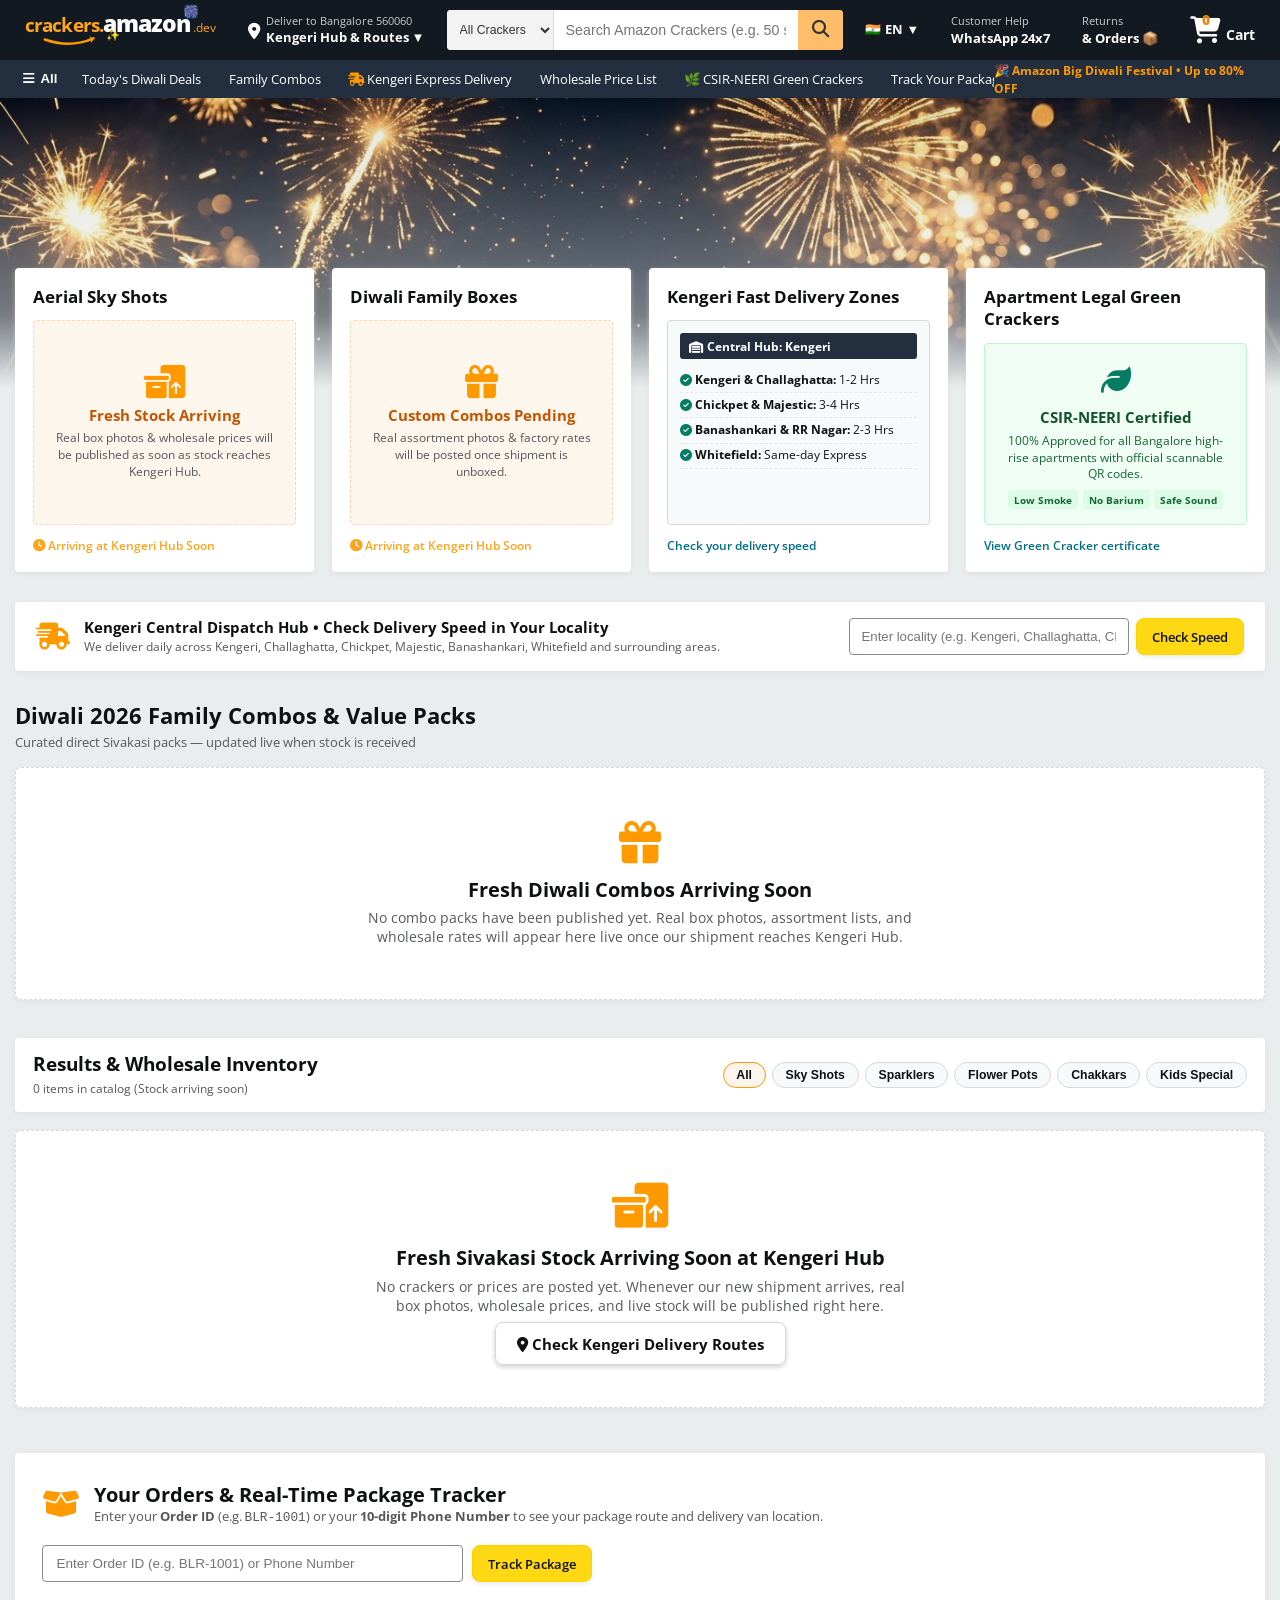
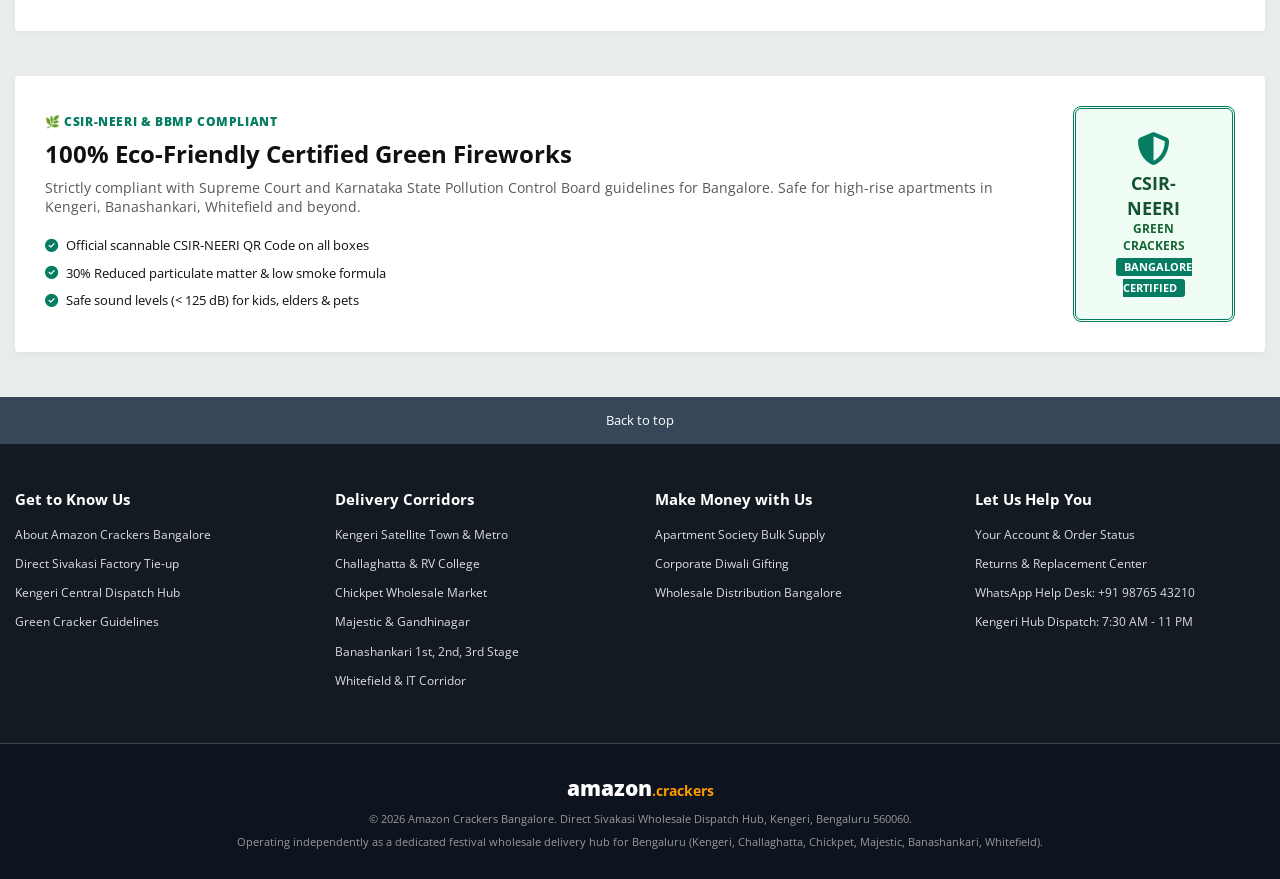
==== index.html @ 4f797e26 "Add files via upload" ====
<!DOCTYPE html>
<html lang="en">
<head>
  <meta charset="UTF-8">
  <meta name="viewport" content="width=device-width, initial-scale=1.0">
  <title>crackers.amazon.dev : Sivakasi Crackers Bangalore - Kengeri Central Hub</title>
  
  <!-- Primary Meta Tags -->
  <meta name="title" content="crackers.amazon.dev : Online Shopping for Sivakasi Fireworks in Bangalore">
  <meta name="description" content="Shop Sivakasi & Hosur Diwali crackers on crackers.amazon.dev at flat 80% OFF. Fast express delivery from Kengeri Hub to Challaghatta, Chickpet, Majestic, Banashankari & Whitefield.">
  <meta name="keywords" content="crackers.amazon.dev, amazon crackers, sivakasi crackers bangalore, crackers kengeri, crackers chickpet, majestic crackers, challaghatta crackers">

  <!-- Open Graph -->
  <meta property="og:type" content="website">
  <meta property="og:title" content="crackers.amazon.dev | Express Delivery from Kengeri Hub">
  <meta property="og:image" content="images/amazon-diwali-banner.jpg">

  <!-- Google Fonts & FontAwesome -->
  <link rel="preconnect" href="https://fonts.googleapis.com">
  <link rel="preconnect" href="https://fonts.gstatic.com" crossorigin>
  <link href="https://fonts.googleapis.com/css2?family=Open+Sans:wght@400;500;600;700;800&family=Outfit:wght@600;700;800&display=swap" rel="stylesheet">
  <link rel="stylesheet" href="https://cdnjs.cloudflare.com/ajax/libs/font-awesome/6.5.1/css/all.min.css">
  
  <link rel="stylesheet" href="style.css">
</head>
<body class="amazon-body">

  <!-- Top Amazon Header -->
  <header class="amazon-header">
    <div class="header-main-row">
      <!-- Amazon Cracker Logo -->
      <a href="#" class="amazon-logo-wrap" title="crackers.amazon.dev">
        <div class="logo-box">
          <div class="amazon-cracker-spark"><i class="fa-solid fa-sparkles"></i> 🎆</div>
          <span class="amz-text"><span style="color:#ffa41c;font-size:0.85em;font-weight:700;">crackers.</span>amazon</span>
          <div class="amz-smile-curve">
            <svg viewBox="0 0 100 25" class="smile-svg">
              <path d="M 5,8 Q 50,24 92,6" fill="transparent" stroke="#ff9900" stroke-width="4.5" stroke-linecap="round"/>
              <path d="M 85,2 Q 95,8 88,14 Z" fill="#ff9900"/>
            </svg>
            <span class="sparkler-fuse">✨</span>
          </div>
        </div>
        <span class="amz-in" style="color:#ffa41c;">.dev</span>
      </a>

      <!-- Deliver To Location Box -->
      <div class="nav-location-box" onclick="scrollToLocationChecker()">
        <div class="loc-icon"><i class="fa-solid fa-location-dot"></i></div>
        <div class="loc-text">
          <span class="loc-line1">Deliver to Bangalore 560060</span>
          <span class="loc-line2" id="currentLocalityDisplay">Kengeri Hub & Routes ▼</span>
        </div>
      </div>

      <!-- Amazon Global Search Bar -->
      <div class="amazon-search-bar">
        <div class="search-category-dropdown">
          <select id="amzCategorySelect" onchange="onCategorySelectChange(this.value)">
            <option value="all">All Crackers</option>
            <option value="aerial">Sky Shots</option>
            <option value="combos">Gift Boxes</option>
            <option value="sparklers">Sparklers</option>
            <option value="flowerpots">Flower Pots</option>
            <option value="chakkars">Chakkars</option>
            <option value="kids">Kids Special</option>
          </select>
        </div>
        <input type="text" id="catalogSearchInput" placeholder="Search Amazon Crackers (e.g. 50 shots, sparkler, anar, combo)...">
        <button class="search-submit-btn" onclick="triggerSearch()" aria-label="Search">
          <i class="fa-solid fa-magnifying-glass"></i>
        </button>
      </div>

      <!-- Language Pill -->
      <div class="nav-right-item lang-selector">
        <span class="flag-icon">🇮🇳</span>
        <span class="lang-code">EN ▼</span>
      </div>

      <!-- Customer Support / WhatsApp Help -->
      <a href="https://wa.me/919876543210" target="_blank" class="nav-right-item" style="text-decoration: none; color: inherit;">
        <span class="nav-line1">Customer Help</span>
        <span class="nav-line2">WhatsApp 24x7</span>
      </a>

      <!-- Returns & Orders / Tracking Link -->
      <div class="nav-right-item track-orders-link" onclick="scrollToTracking()">
        <span class="nav-line1">Returns</span>
        <span class="nav-line2">& Orders 📦</span>
      </div>

      <!-- Amazon Cart Button -->
      <div class="amazon-cart-btn" onclick="openCart()">
        <div class="cart-icon-wrap">
          <span class="cart-item-count" id="cartCountBadge">0</span>
          <i class="fa-solid fa-cart-shopping"></i>
        </div>
        <span class="cart-label">Cart</span>
      </div>
    </div>

    <!-- Secondary Amazon Subnav -->
    <div class="amazon-subnav">
      <div class="subnav-left">
        <button class="subnav-all-btn" onclick="openMobileMenu()"><i class="fa-solid fa-bars"></i> All</button>
        <a href="#amazon-deals" class="subnav-link">Today's Diwali Deals</a>
        <a href="#combos-section" class="subnav-link">Family Combos</a>
        <a href="#kengeri-routes" class="subnav-link"><i class="fa-solid fa-truck-fast text-orange"></i> Kengeri Express Delivery</a>
        <a href="#catalog-section" class="subnav-link">Wholesale Price List</a>
        <a href="#green-compliance" class="subnav-link">🌿 CSIR-NEERI Green Crackers</a>
        <a href="#track-section" class="subnav-link">Track Your Package</a>
      </div>
      <div class="subnav-right">
        <span class="festive-sale-tag">🎉 Amazon Big Diwali Festival • Up to 80% OFF</span>
      </div>
    </div>
  </header>

  <!-- Amazon Hero Carousel Banner -->
  <section class="amazon-hero-banner" style="background-image: url('images/amazon-diwali-banner.jpg');">
    <div class="banner-gradient-overlay"></div>
  </section>

  <!-- Amazon 4-Quad Cards Row -->
  <section class="amazon-quad-section" id="amazon-deals">
    <div class="container">
      <div class="quad-grid">
        
        <!-- Quad Card 1: Sky Shots (Stock Incoming) -->
        <div class="quad-card">
          <h3>Aerial Sky Shots</h3>
          <div class="stock-incoming-box">
            <i class="fa-solid fa-boxes-packing text-orange" style="font-size: 2.2rem; margin-bottom: 0.5rem;"></i>
            <h4>Fresh Stock Arriving</h4>
            <p>Real box photos & wholesale prices will be published as soon as stock reaches Kengeri Hub.</p>
          </div>
          <span class="quad-see-more" style="color: var(--amz-orange);"><i class="fa-solid fa-clock"></i> Arriving at Kengeri Hub Soon</span>
        </div>

        <!-- Quad Card 2: Family Combos (Stock Incoming) -->
        <div class="quad-card">
          <h3>Diwali Family Boxes</h3>
          <div class="stock-incoming-box">
            <i class="fa-solid fa-gift text-orange" style="font-size: 2.2rem; margin-bottom: 0.5rem;"></i>
            <h4>Custom Combos Pending</h4>
            <p>Real assortment photos & factory rates will be posted once shipment is unboxed.</p>
          </div>
          <span class="quad-see-more" style="color: var(--amz-orange);"><i class="fa-solid fa-clock"></i> Arriving at Kengeri Hub Soon</span>
        </div>

        <!-- Quad Card 3: Kengeri & Bangalore Express Routes -->
        <div class="quad-card">
          <h3>Kengeri Fast Delivery Zones</h3>
          <div class="kengeri-hub-box">
            <div class="hub-pill"><i class="fa-solid fa-warehouse"></i> Central Hub: Kengeri</div>
            <ul class="quad-route-list">
              <li><i class="fa-solid fa-circle-check text-green"></i> <strong>Kengeri & Challaghatta:</strong> 1-2 Hrs</li>
              <li><i class="fa-solid fa-circle-check text-green"></i> <strong>Chickpet & Majestic:</strong> 3-4 Hrs</li>
              <li><i class="fa-solid fa-circle-check text-green"></i> <strong>Banashankari & RR Nagar:</strong> 2-3 Hrs</li>
              <li><i class="fa-solid fa-circle-check text-green"></i> <strong>Whitefield:</strong> Same-day Express</li>
            </ul>
          </div>
          <a href="#kengeri-routes" class="quad-see-more">Check your delivery speed</a>
        </div>

        <!-- Quad Card 4: 100% Certified Green Crackers -->
        <div class="quad-card">
          <h3>Apartment Legal Green Crackers</h3>
          <div class="green-quad-box">
            <div class="seal-icon-mini"><i class="fa-solid fa-leaf"></i></div>
            <h4>CSIR-NEERI Certified</h4>
            <p>100% Approved for all Bangalore high-rise apartments with official scannable QR codes.</p>
            <div class="badge-mini-wrap">
              <span>Low Smoke</span>
              <span>No Barium</span>
              <span>Safe Sound</span>
            </div>
          </div>
          <a href="#green-compliance" class="quad-see-more">View Green Cracker certificate</a>
        </div>

      </div>
    </div>
  </section>

  <!-- Amazon Delivery & Location Checker Section -->
  <section class="amazon-delivery-section" id="kengeri-routes">
    <div class="container">
      <div class="delivery-bar-card">
        <div class="delivery-bar-text">
          <i class="fa-solid fa-truck-fast text-orange"></i>
          <div>
            <strong>Kengeri Central Dispatch Hub • Check Delivery Speed in Your Locality</strong>
            <p>We deliver daily across Kengeri, Challaghatta, Chickpet, Majestic, Banashankari, Whitefield and surrounding areas.</p>
          </div>
        </div>
        <div class="delivery-input-group">
          <input type="text" id="pincodeInput" placeholder="Enter locality (e.g. Kengeri, Challaghatta, Chickpet, 560060)">
          <button class="amz-btn-yellow" id="checkPincodeBtn">Check Speed</button>
        </div>
      </div>
      <div id="pincodeResult" class="pincode-result" style="display: none;"></div>
    </div>
  </section>

  <!-- Amazon Combos Section (Driven by Seller Uploads) -->
  <section class="amazon-combos-section" id="combos-section">
    <div class="container">
      <div class="shelf-header">
        <h2>Diwali 2026 Family Combos & Value Packs</h2>
        <span class="shelf-sub">Curated direct Sivakasi packs — updated live when stock is received</span>
      </div>

      <div class="combos-row" id="combosRow">
        <!-- Rendered dynamically by JavaScript when seller uploads stock -->
      </div>
    </div>
  </section>

  <!-- Amazon Product Catalog Section -->
  <section class="amazon-catalog-section" id="catalog-section">
    <div class="container">
      <div class="catalog-header-bar">
        <div>
          <h2>Results & Wholesale Inventory</h2>
          <span class="catalog-sub-text" id="itemsFoundCount">Showing all items in stock</span>
        </div>
        <div class="catalog-filter-tabs">
          <button class="tab-chip active" data-category="all" onclick="setCategoryFilter('all')">All</button>
          <button class="tab-chip" data-category="aerial" onclick="setCategoryFilter('aerial')">Sky Shots</button>
          <button class="tab-chip" data-category="sparklers" onclick="setCategoryFilter('sparklers')">Sparklers</button>
          <button class="tab-chip" data-category="flowerpots" onclick="setCategoryFilter('flowerpots')">Flower Pots</button>
          <button class="tab-chip" data-category="chakkars" onclick="setCategoryFilter('chakkars')">Chakkars</button>
          <button class="tab-chip" data-category="kids" onclick="setCategoryFilter('kids')">Kids Special</button>
        </div>
      </div>

      <!-- Real Amazon-Style Product Grid -->
      <div class="amazon-product-grid" id="productGrid">
        <!-- Rendered by JavaScript -->
      </div>
    </div>
  </section>

  <!-- Amazon "Your Orders & Package Tracker" Section -->
  <section class="amazon-tracker-section" id="track-section">
    <div class="container">
      <div class="tracker-card">
        <div class="tracker-title-row">
          <i class="fa-solid fa-box-open text-orange"></i>
          <div>
            <h3>Your Orders & Real-Time Package Tracker</h3>
            <p>Enter your <strong>Order ID</strong> (e.g. <code>BLR-1001</code>) or your <strong>10-digit Phone Number</strong> to see your package route and delivery van location.</p>
          </div>
        </div>

        <div class="tracker-input-row">
          <input type="text" id="trackSearchInput" placeholder="Enter Order ID (e.g. BLR-1001) or Phone Number">
          <button class="amz-btn-yellow" onclick="searchOrderStatus()">Track Package</button>
        </div>

        <div id="trackingResultBox" class="tracking-result-box" style="display: none;">
          <!-- Dynamically filled by JS -->
        </div>
      </div>
    </div>
  </section>

  <!-- Green Cracker Assurance Section -->
  <section class="green-assurance-section" id="green-compliance">
    <div class="container">
      <div class="green-card-inner">
        <div class="green-left">
          <span class="green-pill">🌿 CSIR-NEERI & BBMP COMPLIANT</span>
          <h2>100% Eco-Friendly Certified Green Fireworks</h2>
          <p>Strictly compliant with Supreme Court and Karnataka State Pollution Control Board guidelines for Bangalore. Safe for high-rise apartments in Kengeri, Banashankari, Whitefield and beyond.</p>
          <ul class="green-checklist">
            <li><i class="fa-solid fa-check-circle"></i> Official scannable CSIR-NEERI QR Code on all boxes</li>
            <li><i class="fa-solid fa-check-circle"></i> 30% Reduced particulate matter & low smoke formula</li>
            <li><i class="fa-solid fa-check-circle"></i> Safe sound levels (< 125 dB) for kids, elders & pets</li>
          </ul>
        </div>
        <div class="green-right">
          <div class="csir-stamp-box">
            <i class="fa-solid fa-shield-halved"></i>
            <strong>CSIR-NEERI</strong>
            <span>GREEN CRACKERS</span>
            <small>BANGALORE CERTIFIED</small>
          </div>
        </div>
      </div>
    </div>
  </section>

  <!-- Amazon-Style Multi-Tier Footer -->
  <footer class="amazon-footer">
    <a href="#" class="back-to-top-btn" id="backToTopBtn">Back to top</a>
    
    <div class="footer-links-container">
      <div class="container footer-cols-grid">
        <div class="footer-col">
          <h4>Get to Know Us</h4>
          <ul>
            <li><a href="#">About Amazon Crackers Bangalore</a></li>
            <li><a href="#">Direct Sivakasi Factory Tie-up</a></li>
            <li><a href="#">Kengeri Central Dispatch Hub</a></li>
            <li><a href="#green-compliance">Green Cracker Guidelines</a></li>
          </ul>
        </div>

        <div class="footer-col">
          <h4>Delivery Corridors</h4>
          <ul>
            <li><a href="#kengeri-routes">Kengeri Satellite Town & Metro</a></li>
            <li><a href="#kengeri-routes">Challaghatta & RV College</a></li>
            <li><a href="#kengeri-routes">Chickpet Wholesale Market</a></li>
            <li><a href="#kengeri-routes">Majestic & Gandhinagar</a></li>
            <li><a href="#kengeri-routes">Banashankari 1st, 2nd, 3rd Stage</a></li>
            <li><a href="#kengeri-routes">Whitefield & IT Corridor</a></li>
          </ul>
        </div>

        <div class="footer-col">
          <h4>Make Money with Us</h4>
          <ul>
            <li><a href="#kengeri-routes">Apartment Society Bulk Supply</a></li>
            <li><a href="#kengeri-routes">Corporate Diwali Gifting</a></li>
            <li><a href="#kengeri-routes">Wholesale Distribution Bangalore</a></li>
          </ul>
        </div>

        <div class="footer-col">
          <h4>Let Us Help You</h4>
          <ul>
            <li><a href="#track-section">Your Account & Order Status</a></li>
            <li><a href="#track-section">Returns & Replacement Center</a></li>
            <li><a href="https://wa.me/919876543210" target="_blank">WhatsApp Help Desk: +91 98765 43210</a></li>
            <li><a href="#">Kengeri Hub Dispatch: 7:30 AM - 11 PM</a></li>
          </ul>
        </div>
      </div>
    </div>

    <div class="footer-bottom-bar">
      <div class="container footer-bottom-inner">
        <div class="bottom-logo">
          <span class="amz-text-small">amazon<span class="amz-sub">.crackers</span></span>
        </div>
        <div class="bottom-legal">
          <p>© 2026 Amazon Crackers Bangalore. Direct Sivakasi Wholesale Dispatch Hub, Kengeri, Bengaluru 560060.</p>
          <p class="disclaimer-text">
            Operating independently as a dedicated festival wholesale delivery hub for Bengaluru (Kengeri, Challaghatta, Chickpet, Majestic, Banashankari, Whitefield).
          </p>
        </div>
      </div>
    </div>
  </footer>

  <!-- Amazon Slide-Out Cart Drawer -->
  <div class="cart-drawer-overlay" id="cartOverlay"></div>
  <aside class="cart-drawer" id="cartDrawer">
    <div class="cart-drawer-header">
      <div class="cart-title-wrap">
        <i class="fa-solid fa-cart-shopping text-orange"></i>
        <h3>Shopping Cart</h3>
        <span class="cart-items-counter" id="drawerItemsCount">(0 items)</span>
      </div>
      <button class="close-cart-btn" id="closeCartBtn" aria-label="Close Cart"><i class="fa-solid fa-xmark"></i></button>
    </div>

    <!-- Free Delivery Threshold Tracker -->
    <div class="delivery-progress-wrap">
      <div class="progress-info">
        <span id="deliveryProgressText">Add ₹2,499 for <strong>FREE Kengeri Express Delivery</strong></span>
      </div>
      <div class="progress-track">
        <div class="progress-bar" id="deliveryProgressBar" style="width: 0%"></div>
      </div>
    </div>

    <div class="cart-drawer-items" id="cartItemsList">
      <!-- Injected by JavaScript -->
    </div>

    <div class="cart-drawer-footer" id="cartFooter">
      <div class="bill-breakdown">
        <div class="bill-row">
          <span>Total M.R.P.:</span>
          <span class="strike" id="totalMrp">₹0</span>
        </div>
        <div class="bill-row text-green">
          <span>Your Total Savings:</span>
          <span id="totalSavings">-₹0 (Up to 80% OFF)</span>
        </div>
        <div class="bill-row subtotal-row">
          <span>Subtotal:</span>
          <span class="amz-rupee-lg" id="netPayableTotal">₹0</span>
        </div>
      </div>

      <button class="amz-btn-yellow w-100 btn-checkout-lg" onclick="openCheckoutModal()">
        Proceed to Buy (<span id="checkoutItemCount">0</span> items)
      </button>
      <button class="amz-btn-whatsapp w-100" style="margin-top: 0.5rem;" onclick="checkoutViaWhatsapp()">
        <i class="fa-brands fa-whatsapp"></i> Buy via WhatsApp
      </button>
      <p class="safe-note"><i class="fa-solid fa-lock"></i> 100% Safe Checkout • Pay on Delivery (Cash/UPI)</p>
    </div>
  </aside>

  <!-- Amazon 1-Page Checkout Modal -->
  <div class="modal-backdrop" id="checkoutModalBackdrop">
    <div class="modal-card amazon-checkout-card">
      <div class="amazon-checkout-header">
        <div class="amz-checkout-logo">
          <span class="amz-text">amazon<span class="amz-sub">.crackers</span></span>
          <span class="checkout-title-tag">Checkout</span>
        </div>
        <button class="modal-close-btn" onclick="closeCheckoutModal()"><i class="fa-solid fa-xmark"></i></button>
      </div>

      <div class="modal-body amazon-checkout-body">
        <div class="order-summary-box">
          <div><strong id="modalSummaryItems">0 Items</strong> in your cart</div>
          <div>Order Total: <strong class="amz-rupee-lg" id="modalSummaryTotal">₹0</strong></div>
        </div>

        <form id="nativeOrderForm" onsubmit="submitNativeOrder(event)">
          <!-- Step 1: Delivery Address -->
          <div class="checkout-section-box">
            <div class="section-badge">1</div>
            <div class="section-content">
              <h4>Select Delivery Address (Bangalore)</h4>
              
              <div class="form-row">
                <div class="form-group">
                  <label>Full Name *</label>
                  <input type="text" id="orderCustName" required placeholder="First and last name">
                </div>
                <div class="form-group">
                  <label>Mobile Number *</label>
                  <input type="tel" id="orderCustPhone" required pattern="[0-9]{10}" placeholder="10-digit mobile number">
                </div>
              </div>

              <div class="form-row">
                <div class="form-group">
                  <label>Delivery Locality *</label>
                  <select id="orderCustLocality" required onchange="handleLocalityChange(this.value)">
                    <option value="">-- Choose Locality --</option>
                    <option value="Kengeri (Central Hub)">Kengeri (Satellite Town / Metro / Hub Area)</option>
                    <option value="Challaghatta">Challaghatta (Near RVCE / Mysore Road)</option>
                    <option value="Chickpet">Chickpet (Commercial Market Hub)</option>
                    <option value="Majestic">Majestic (Gandhinagar / Central)</option>
                    <option value="Banashankari">Banashankari (1st, 2nd, 3rd Stage)</option>
                    <option value="RR Nagar">RR Nagar (Rajarajeshwari Nagar)</option>
                    <option value="Nagarbhavi">Nagarbhavi & Vijayanagar</option>
                    <option value="Nayandahalli">Nayandahalli / Mysore Road</option>
                    <option value="Whitefield">Whitefield & IT Corridor</option>
                    <option value="Other Bangalore Area">Other Bangalore Area</option>
                  </select>
                </div>
                <div class="form-group">
                  <label>Pincode *</label>
                  <input type="text" id="orderCustPincode" required placeholder="6 digits PIN">
                </div>
              </div>

              <div class="form-group">
                <label>Flat, House no., Building, Company, Apartment *</label>
                <textarea id="orderCustAddress" rows="2" required placeholder="Street address and landmark"></textarea>
              </div>

              <div class="form-group">
                <label>Delivery Instructions (Optional)</label>
                <input type="text" id="orderNotes" placeholder="e.g. Call upon arrival, deliver after 6 PM">
              </div>
            </div>
          </div>

          <!-- Step 2: Payment Method -->
          <div class="checkout-section-box">
            <div class="section-badge">2</div>
            <div class="section-content">
              <h4>Payment Method</h4>
              <div class="payment-options">
                <label class="radio-label">
                  <input type="radio" name="paymentMethod" value="Cash on Delivery (COD)" checked>
                  <span><i class="fa-solid fa-money-bill-wave text-green"></i> <strong>Cash on Delivery (COD)</strong> (Pay cash when package arrives)</span>
                </label>
                <label class="radio-label">
                  <input type="radio" name="paymentMethod" value="UPI on Delivery (GPay / PhonePe / Paytm)">
                  <span><i class="fa-brands fa-google-pay text-orange"></i> <strong>UPI on Delivery</strong> (Scan QR code on delivery with GPay / PhonePe)</span>
                </label>
              </div>
            </div>
          </div>

          <!-- Step 3: Place Order -->
          <div class="checkout-section-box">
            <div class="section-badge">3</div>
            <div class="section-content">
              <h4>Review and Place Order</h4>
              <p class="terms-text">By placing your order, you agree to Amazon Crackers Bangalore conditions of use and privacy notice.</p>
              <button type="submit" class="amz-btn-yellow w-100 btn-place-order">
                Place Your Order
              </button>
            </div>
          </div>
        </form>
      </div>
    </div>
  </div>

  <!-- Order Success Modal -->
  <div class="modal-backdrop" id="orderSuccessModalBackdrop">
    <div class="modal-card success-card">
      <div class="amz-success-header">
        <i class="fa-solid fa-circle-check text-green"></i>
        <h2>Order placed, thank you!</h2>
        <p>Confirmation has been recorded. Dispatched from <strong>Kengeri Central Warehouse</strong>.</p>
      </div>

      <div class="order-id-badge">
        <span>Order ID:</span>
        <strong id="createdOrderId">BLR-XXXX</strong>
      </div>

      <p class="delivery-estimate-text">
        <i class="fa-solid fa-truck-fast text-orange"></i> Estimated Delivery: <strong>Today / Tomorrow (Fast Kengeri Route)</strong>
      </p>

      <div class="success-actions">
        <button class="amz-btn-yellow" onclick="trackFromSuccessModal()">
          <i class="fa-solid fa-location-crosshairs"></i> Track Your Package
        </button>
        <button class="amz-btn-whatsapp" onclick="sendOrderSummaryToWhatsapp()">
          <i class="fa-brands fa-whatsapp"></i> Receive WhatsApp Notifications
        </button>
        <button class="btn btn-outline" onclick="closeSuccessModal()">Continue Shopping</button>
      </div>
    </div>
  </div>

  <!-- Toast Notification Container -->
  <div class="toast-container" id="toastContainer"></div>

  <script src="app.js"></script>
</body>
</html>
---- style.css ----
/* =============================================================
   AMAZON CRACKERS BANGALORE - AUTHENTIC AMAZON.IN STYLESHEET
   ============================================================= */

:root {
  --amz-dark: #131921;
  --amz-subnav: #232f3e;
  --amz-footer-top: #37475a;
  --amz-footer-bg: #131a22;
  --amz-footer-bottom: #0d141e;
  
  --amz-yellow: #ffd814;
  --amz-yellow-hover: #f7ca00;
  --amz-yellow-border: #fcd200;
  
  --amz-orange: #ffa41c;
  --amz-orange-hover: #fa8900;
  --amz-orange-border: #ff8f00;

  --amz-accent-orange: #ff9900;
  --amz-deal-red: #cc0c39;
  --amz-link: #007185;
  --amz-link-hover: #c7511f;
  
  --amz-green: #067d62;
  --amz-light-bg: #eaeded;
  --amz-card-bg: #ffffff;
  --amz-text-main: #0f1111;
  --amz-text-muted: #565959;
  
  --font-main: 'Open Sans', Arial, -apple-system, sans-serif;
  --font-heading: 'Outfit', 'Open Sans', Arial, sans-serif;
  
  --shadow-card: 0 2px 5px rgba(213, 217, 217, 0.5);
  --shadow-hover: 0 4px 12px rgba(0, 0, 0, 0.15);
}

*, *::before, *::after {
  box-sizing: border-box;
  margin: 0;
  padding: 0;
}

html {
  scroll-behavior: smooth;
  font-size: 15px;
}

body.amazon-body {
  font-family: var(--font-main);
  background-color: var(--amz-light-bg);
  color: var(--amz-text-main);
  line-height: 1.4;
  overflow-x: hidden;
}

.container {
  max-width: 1400px;
  margin: 0 auto;
  padding: 0 1rem;
}

a {
  color: var(--amz-link);
  text-decoration: none;
}

a:hover {
  color: var(--amz-link-hover);
  text-decoration: underline;
}

.text-orange { color: var(--amz-accent-orange); }
.text-green { color: var(--amz-green); }
.text-red { color: var(--amz-deal-red); }
.strike { text-decoration: line-through; color: var(--amz-text-muted); }

/* -------------------------------------------------------------
   AMAZON HEADER
   ------------------------------------------------------------- */
.amazon-header {
  position: sticky;
  top: 0;
  z-index: 100;
  background-color: var(--amz-dark);
  color: #fff;
}

.header-main-row {
  display: flex;
  align-items: center;
  gap: 0.8rem;
  padding: 0.5rem 1rem;
  height: 60px;
}

/* Amazon Logo with Crackers */
.amazon-logo-wrap {
  display: flex;
  align-items: baseline;
  text-decoration: none;
  color: #fff;
  padding: 0.35rem 0.6rem;
  border: 1px solid transparent;
  border-radius: 2px;
  position: relative;
}

.amazon-logo-wrap:hover {
  border-color: #fff;
  text-decoration: none;
}

.logo-box {
  position: relative;
  display: flex;
  flex-direction: column;
}

.amazon-cracker-spark {
  position: absolute;
  top: -10px;
  right: -8px;
  font-size: 0.85rem;
  animation: sparkPulse 1.5s infinite;
}

@keyframes sparkPulse {
  0% { transform: scale(1) rotate(0deg); }
  50% { transform: scale(1.25) rotate(10deg); }
  100% { transform: scale(1) rotate(0deg); }
}

.amz-text {
  font-size: 1.5rem;
  font-weight: 800;
  letter-spacing: -0.04em;
  color: #ffffff;
  line-height: 1;
}

.amz-sub {
  color: var(--amz-accent-orange);
  font-size: 0.95rem;
  font-weight: 700;
}

.amz-smile-curve {
  position: relative;
  width: 90px;
  height: 14px;
  margin-top: -3px;
}

.smile-svg {
  width: 100%;
  height: 100%;
}

.sparkler-fuse {
  position: absolute;
  right: -5px;
  top: -6px;
  font-size: 0.75rem;
}

.amz-in {
  font-size: 0.8rem;
  color: #ccc;
  margin-left: 2px;
}

/* Deliver to Location Box */
.nav-location-box {
  display: flex;
  align-items: center;
  gap: 0.4rem;
  padding: 0.35rem 0.6rem;
  border: 1px solid transparent;
  border-radius: 2px;
  cursor: pointer;
  white-space: nowrap;
}

.nav-location-box:hover {
  border-color: #fff;
}

.loc-icon i {
  font-size: 1.1rem;
  margin-top: 5px;
}

.loc-text {
  display: flex;
  flex-direction: column;
}

.loc-line1 {
  font-size: 0.72rem;
  color: #cccccc;
}

.loc-line2 {
  font-size: 0.88rem;
  font-weight: 700;
  color: #ffffff;
}

/* Amazon Global Search Bar */
.amazon-search-bar {
  flex: 1;
  display: flex;
  height: 40px;
  border-radius: 4px;
  overflow: hidden;
  background: #fff;
}

.amazon-search-bar:focus-within {
  box-shadow: 0 0 0 3px #f90;
}

.search-category-dropdown select {
  background: #f3f3f3;
  border: none;
  border-right: 1px solid #ddd;
  height: 100%;
  padding: 0 0.6rem;
  font-size: 0.82rem;
  color: #333;
  outline: none;
  cursor: pointer;
}

.amazon-search-bar input {
  flex: 1;
  border: none;
  padding: 0 0.8rem;
  font-size: 0.95rem;
  outline: none;
  color: #111;
}

.search-submit-btn {
  background: #febd69;
  border: none;
  width: 45px;
  height: 100%;
  cursor: pointer;
  display: flex;
  align-items: center;
  justify-content: center;
  font-size: 1.15rem;
  color: #333;
  transition: background 0.15s ease;
}

.search-submit-btn:hover {
  background: #f3a847;
}

/* Nav Right Items */
.nav-right-item {
  display: flex;
  flex-direction: column;
  padding: 0.35rem 0.6rem;
  border: 1px solid transparent;
  border-radius: 2px;
  cursor: pointer;
  white-space: nowrap;
}

.nav-right-item:hover {
  border-color: #fff;
}

.lang-selector {
  flex-direction: row;
  align-items: center;
  gap: 0.3rem;
  font-weight: 700;
  font-size: 0.85rem;
}

.nav-line1 {
  font-size: 0.75rem;
  color: #cccccc;
}

.nav-line2 {
  font-size: 0.88rem;
  font-weight: 700;
  color: #ffffff;
}

/* Amazon Cart Button */
.amazon-cart-btn {
  display: flex;
  align-items: center;
  gap: 0.4rem;
  padding: 0.35rem 0.6rem;
  border: 1px solid transparent;
  border-radius: 2px;
  cursor: pointer;
}

.amazon-cart-btn:hover {
  border-color: #fff;
}

.cart-icon-wrap {
  position: relative;
  display: flex;
  align-items: center;
}

.cart-icon-wrap i {
  font-size: 1.8rem;
  color: #fff;
}

.cart-item-count {
  position: absolute;
  top: -4px;
  left: 12px;
  color: #f08804;
  font-weight: 800;
  font-size: 0.95rem;
  line-height: 1;
}

.cart-label {
  font-size: 0.92rem;
  font-weight: 700;
  margin-top: 10px;
}

/* Amazon Subnav */
.amazon-subnav {
  background-color: var(--amz-subnav);
  padding: 0 1rem;
  height: 38px;
  display: flex;
  align-items: center;
  justify-content: space-between;
  font-size: 0.88rem;
}

.subnav-left {
  display: flex;
  align-items: center;
  gap: 0.5rem;
  overflow-x: auto;
}

.subnav-all-btn {
  background: none;
  border: none;
  color: #fff;
  font-weight: 700;
  font-size: 0.88rem;
  display: flex;
  align-items: center;
  gap: 0.4rem;
  cursor: pointer;
  padding: 0.3rem 0.5rem;
}

.subnav-link {
  color: #fff;
  padding: 0.3rem 0.6rem;
  border: 1px solid transparent;
  border-radius: 2px;
  text-decoration: none;
  white-space: nowrap;
}

.subnav-link:hover {
  border-color: #fff;
  text-decoration: none;
}

.festive-sale-tag {
  color: #f90;
  font-weight: 700;
  font-size: 0.82rem;
}

/* -------------------------------------------------------------
   AMAZON HERO BANNER
   ------------------------------------------------------------- */
.amazon-hero-banner {
  position: relative;
  height: 290px;
  background-size: cover;
  background-position: center 25%;
  overflow: hidden;
}

.banner-gradient-overlay {
  position: absolute;
  top: 0;
  left: 0;
  width: 100%;
  height: 100%;
  background: linear-gradient(to bottom, rgba(19, 25, 33, 0.1) 0%, rgba(234, 237, 237, 0.5) 75%, var(--amz-light-bg) 100%);
  pointer-events: none;
}

.hero-banner-content {
  position: relative;
  z-index: 2;
  max-width: 820px;
  color: #fff;
}

.banner-tag {
  display: inline-flex;
  align-items: center;
  gap: 0.5rem;
  background: var(--amz-deal-red);
  color: #fff;
  font-size: 0.82rem;
  font-weight: 800;
  letter-spacing: 0.06em;
  padding: 0.35rem 0.85rem;
  border-radius: 3px;
  margin-bottom: 1rem;
  box-shadow: 0 2px 8px rgba(0, 0, 0, 0.4);
}

.hero-banner-content h1 {
  font-family: var(--font-heading);
  font-size: 2.8rem;
  font-weight: 800;
  line-height: 1.15;
  margin-bottom: 0.9rem;
  text-shadow: 0 2px 8px rgba(0, 0, 0, 0.7);
}

.hero-banner-content p {
  font-size: 1.12rem;
  margin-bottom: 1.6rem;
  line-height: 1.5;
  text-shadow: 0 2px 6px rgba(0, 0, 0, 0.8);
  color: #f1f5f9;
}

.banner-ctas {
  display: flex;
  gap: 1rem;
}

/* Amazon Buttons */
.amz-btn-primary {
  background: var(--amz-yellow);
  border: 1px solid var(--amz-yellow-border);
  color: #111;
  font-weight: 700;
  padding: 0.7rem 1.4rem;
  border-radius: 8px;
  box-shadow: 0 2px 5px rgba(213, 217, 217, 0.5);
  display: inline-flex;
  align-items: center;
  justify-content: center;
  transition: background 0.15s ease;
}

.amz-btn-primary:hover {
  background: var(--amz-yellow-hover);
  text-decoration: none;
  color: #111;
}

.amz-btn-secondary {
  background: rgba(255, 255, 255, 0.9);
  border: 1px solid #d5d9d9;
  color: #111;
  font-weight: 700;
  padding: 0.7rem 1.4rem;
  border-radius: 8px;
  box-shadow: 0 2px 5px rgba(0, 0, 0, 0.2);
}

.amz-btn-secondary:hover {
  background: #fff;
  text-decoration: none;
  color: #111;
}

.amz-btn-yellow {
  background: var(--amz-yellow);
  border: 1px solid var(--amz-yellow-border);
  color: #0f1111;
  font-family: inherit;
  font-size: 0.88rem;
  font-weight: 600;
  padding: 0.55rem 1rem;
  border-radius: 8px;
  cursor: pointer;
  box-shadow: 0 2px 5px rgba(213, 217, 217, 0.5);
  transition: background 0.15s ease;
}

.amz-btn-yellow:hover {
  background: var(--amz-yellow-hover);
}

.amz-btn-whatsapp {
  background: #25d366;
  border: 1px solid #1ebc59;
  color: #fff;
  font-family: inherit;
  font-size: 0.88rem;
  font-weight: 700;
  padding: 0.55rem 1rem;
  border-radius: 8px;
  cursor: pointer;
  display: inline-flex;
  align-items: center;
  justify-content: center;
  gap: 0.4rem;
  transition: background 0.15s ease;
}

.amz-btn-whatsapp:hover {
  background: #1ebc59;
}

.w-100 { width: 100%; }

/* -------------------------------------------------------------
   AMAZON 4-QUAD HOMEPAGE CARDS
   ------------------------------------------------------------- */
.amazon-quad-section {
  position: relative;
  z-index: 5;
  margin-top: -120px;
  margin-bottom: 2rem;
}

.quad-grid {
  display: grid;
  grid-template-columns: repeat(4, 1fr);
  gap: 1.2rem;
}

.quad-card {
  background: var(--amz-card-bg);
  border-radius: 4px;
  padding: 1.2rem;
  box-shadow: var(--shadow-card);
  display: flex;
  flex-direction: column;
}

.quad-card h3 {
  font-size: 1.15rem;
  font-weight: 700;
  margin-bottom: 0.8rem;
  line-height: 1.3;
}

.quad-img-wrap {
  height: 200px;
  overflow: hidden;
  border-radius: 4px;
  margin-bottom: 0.8rem;
}

.quad-img-wrap img {
  width: 100%;
  height: 100%;
  object-fit: cover;
  transition: transform 0.3s ease;
}

.quad-card:hover .quad-img-wrap img {
  transform: scale(1.04);
}

.deal-pill-wrap {
  display: flex;
  align-items: center;
  gap: 0.5rem;
  margin-bottom: 0.8rem;
}

.amz-deal-badge {
  background: var(--amz-deal-red);
  color: #fff;
  font-size: 0.75rem;
  font-weight: 700;
  padding: 0.2rem 0.45rem;
  border-radius: 2px;
}

.deal-text {
  font-size: 0.8rem;
  color: var(--amz-deal-red);
  font-weight: 700;
}

.quad-see-more {
  margin-top: auto;
  font-size: 0.82rem;
  font-weight: 600;
}

.stock-incoming-box {
  background: #fdf6ec;
  border: 1px dashed #fbd8b4;
  border-radius: 4px;
  padding: 1.2rem;
  text-align: center;
  margin-bottom: 0.8rem;
  flex: 1;
  display: flex;
  flex-direction: column;
  justify-content: center;
  align-items: center;
}

.stock-incoming-box h4 {
  font-size: 0.98rem;
  color: #c45500;
  margin-bottom: 0.3rem;
}

.stock-incoming-box p {
  font-size: 0.8rem;
  color: #565959;
}

.empty-stock-notice {
  grid-column: 1 / -1;
  background: #fff;
  border: 1px dashed #d5d9d9;
  border-radius: 6px;
  padding: 3.5rem 1.5rem;
  text-align: center;
  box-shadow: var(--shadow-card);
}

.empty-stock-notice h3 {
  font-size: 1.35rem;
  margin-bottom: 0.4rem;
  color: #0f1111;
}

.empty-stock-notice p {
  font-size: 0.9rem;
  color: #565959;
  max-width: 550px;
  margin: 0 auto;
}

/* Quad Custom Boxes */
.kengeri-hub-box {
  background: #f7fafa;
  border: 1px solid #d5d9d9;
  border-radius: 4px;
  padding: 0.8rem;
  margin-bottom: 0.8rem;
  flex: 1;
}

.hub-pill {
  background: var(--amz-subnav);
  color: #fff;
  font-size: 0.78rem;
  font-weight: 700;
  padding: 0.3rem 0.6rem;
  border-radius: 3px;
  margin-bottom: 0.6rem;
}

.quad-route-list {
  list-style: none;
  font-size: 0.8rem;
}

.quad-route-list li {
  padding: 0.25rem 0;
  border-bottom: 1px dashed #e7e7e7;
}

.green-quad-box {
  background: #f0fdf4;
  border: 1px solid #bbf7d0;
  border-radius: 4px;
  padding: 1rem;
  text-align: center;
  margin-bottom: 0.8rem;
  flex: 1;
}

.seal-icon-mini {
  font-size: 2rem;
  color: var(--amz-green);
  margin-bottom: 0.4rem;
}

.green-quad-box h4 {
  font-size: 1rem;
  color: #14532d;
  margin-bottom: 0.3rem;
}

.green-quad-box p {
  font-size: 0.78rem;
  color: #166534;
  margin-bottom: 0.6rem;
}

.badge-mini-wrap {
  display: flex;
  justify-content: center;
  gap: 0.3rem;
}

.badge-mini-wrap span {
  background: #dcfce7;
  color: #166534;
  font-size: 0.68rem;
  font-weight: 700;
  padding: 0.15rem 0.4rem;
  border-radius: 3px;
}

/* -------------------------------------------------------------
   DELIVERY BAR SECTION
   ------------------------------------------------------------- */
.amazon-delivery-section {
  margin-bottom: 2rem;
}

.delivery-bar-card {
  background: var(--amz-card-bg);
  border-radius: 4px;
  padding: 1rem 1.4rem;
  box-shadow: var(--shadow-card);
  display: flex;
  align-items: center;
  justify-content: space-between;
  flex-wrap: wrap;
  gap: 1rem;
}

.delivery-bar-text {
  display: flex;
  align-items: center;
  gap: 0.9rem;
}

.delivery-bar-text i {
  font-size: 1.8rem;
}

.delivery-bar-text strong {
  font-size: 1rem;
  color: var(--amz-text-main);
  display: block;
}

.delivery-bar-text p {
  font-size: 0.82rem;
  color: var(--amz-text-muted);
}

.delivery-input-group {
  display: flex;
  gap: 0.5rem;
}

.delivery-input-group input {
  padding: 0.55rem 0.8rem;
  border: 1px solid #888c8c;
  border-radius: 4px;
  font-size: 0.88rem;
  width: 280px;
}

.pincode-result {
  background: #f0fdf4;
  border: 1px solid #bbf7d0;
  color: #14532d;
  padding: 0.8rem 1.2rem;
  border-radius: 4px;
  margin-top: 0.8rem;
  font-size: 0.88rem;
}

/* -------------------------------------------------------------
   AMAZON COMBOS ROW
   ------------------------------------------------------------- */
.amazon-combos-section {
  margin-bottom: 2.5rem;
}

.shelf-header {
  margin-bottom: 1rem;
}

.shelf-header h2 {
  font-size: 1.45rem;
  font-weight: 700;
}

.shelf-sub {
  font-size: 0.85rem;
  color: var(--amz-text-muted);
}

.combos-row {
  display: grid;
  grid-template-columns: repeat(3, 1fr);
  gap: 1.2rem;
}

.amz-combo-item {
  background: var(--amz-card-bg);
  border: 1px solid #d5d9d9;
  border-radius: 4px;
  padding: 1.2rem;
  display: flex;
  flex-direction: column;
  position: relative;
  box-shadow: var(--shadow-card);
}

.amz-combo-item.featured-combo {
  border-color: #ff9900;
  box-shadow: 0 4px 15px rgba(255, 153, 0, 0.2);
}

.combo-badge-tag {
  position: absolute;
  top: 0.8rem;
  left: 0.8rem;
  background: #e67a00;
  color: #fff;
  font-size: 0.72rem;
  font-weight: 700;
  padding: 0.2rem 0.6rem;
  border-radius: 2px;
  z-index: 2;
}

.combo-badge-tag.hot-tag {
  background: #232f3e;
}

.amz-combo-item img {
  width: 100%;
  height: 200px;
  object-fit: cover;
  border-radius: 4px;
  margin-bottom: 0.8rem;
}

.combo-item-details {
  display: flex;
  flex-direction: column;
  flex: 1;
}

.combo-item-details h4 {
  font-size: 1.05rem;
  font-weight: 700;
  margin-bottom: 0.4rem;
  line-height: 1.3;
}

.amz-stars {
  color: #ffa41c;
  font-size: 0.95rem;
  margin-bottom: 0.5rem;
}

.review-count {
  color: var(--amz-link);
  font-size: 0.82rem;
}

.amz-price-row {
  display: flex;
  align-items: baseline;
  gap: 0.5rem;
  margin-bottom: 0.6rem;
}

.amz-deal-tag {
  color: var(--amz-deal-red);
  font-size: 0.95rem;
  font-weight: 700;
}

.amz-rupee {
  font-size: 1.5rem;
  font-weight: 700;
  color: #0f1111;
}

.amz-rupee-lg {
  font-size: 1.6rem;
  font-weight: 800;
  color: #b12704;
}

.amz-mrp {
  font-size: 0.82rem;
  color: var(--amz-text-muted);
}

.prime-delivery-tag {
  font-size: 0.8rem;
  color: #0f1111;
  margin-bottom: 1rem;
}

/* -------------------------------------------------------------
   AMAZON PRODUCT GRID
   ------------------------------------------------------------- */
.amazon-catalog-section {
  margin-bottom: 3rem;
}

.catalog-header-bar {
  display: flex;
  justify-content: space-between;
  align-items: center;
  flex-wrap: wrap;
  gap: 1rem;
  background: var(--amz-card-bg);
  padding: 0.9rem 1.2rem;
  border-radius: 4px;
  margin-bottom: 1.2rem;
  box-shadow: var(--shadow-card);
}

.catalog-header-bar h2 {
  font-size: 1.25rem;
  font-weight: 700;
}

.catalog-sub-text {
  font-size: 0.82rem;
  color: var(--amz-text-muted);
}

.catalog-filter-tabs {
  display: flex;
  gap: 0.4rem;
  flex-wrap: wrap;
}

.tab-chip {
  background: #f7fafa;
  border: 1px solid #d5d9d9;
  color: var(--amz-text-main);
  padding: 0.35rem 0.85rem;
  border-radius: 14px;
  font-size: 0.82rem;
  font-weight: 600;
  cursor: pointer;
  transition: all 0.15s ease;
}

.tab-chip:hover {
  background: #e7e7e7;
}

.tab-chip.active {
  background: #fcf5ee;
  border-color: #ff9900;
  color: #0f1111;
  font-weight: 700;
}

.amazon-product-grid {
  display: grid;
  grid-template-columns: repeat(4, 1fr);
  gap: 1rem;
}

.amz-product-card {
  background: var(--amz-card-bg);
  border: 1px solid #e7e7e7;
  border-radius: 4px;
  padding: 1rem;
  display: flex;
  flex-direction: column;
  transition: box-shadow 0.2s ease;
  position: relative;
}

.amz-product-card:hover {
  box-shadow: var(--shadow-hover);
}

.amz-product-card.out-of-stock {
  opacity: 0.7;
}

.amz-choice-badge {
  position: absolute;
  top: 0.8rem;
  left: 0.8rem;
  background: #232f3e;
  color: #fff;
  font-size: 0.68rem;
  font-weight: 700;
  padding: 0.2rem 0.5rem;
  border-radius: 2px;
  z-index: 2;
}

.amz-choice-badge .highlight {
  color: #f90;
}

.amz-card-thumb {
  height: 180px;
  background: #f7f7f7;
  border-radius: 4px;
  display: flex;
  align-items: center;
  justify-content: center;
  overflow: hidden;
  margin-bottom: 0.8rem;
}

.amz-card-thumb img {
  width: 100%;
  height: 100%;
  object-fit: cover;
  transition: transform 0.3s ease;
}

.amz-product-card:hover .amz-card-thumb img {
  transform: scale(1.05);
}

.amz-card-title {
  font-size: 0.95rem;
  font-weight: 600;
  color: var(--amz-text-main);
  line-height: 1.35;
  margin-bottom: 0.3rem;
  display: -webkit-box;
  -webkit-line-clamp: 2;
  -webkit-box-orient: vertical;
  overflow: hidden;
}

.amz-card-specs {
  font-size: 0.75rem;
  color: var(--amz-text-muted);
  margin-bottom: 0.5rem;
}

.amz-card-ratings {
  display: flex;
  align-items: center;
  gap: 0.3rem;
  margin-bottom: 0.5rem;
}

.stars-gold {
  color: #de7921;
  font-size: 0.88rem;
}

.bought-text {
  font-size: 0.72rem;
  color: var(--amz-text-muted);
  margin-bottom: 0.5rem;
}

.amz-card-price-box {
  margin-top: auto;
  margin-bottom: 0.8rem;
}

.deal-line {
  display: flex;
  align-items: baseline;
  gap: 0.4rem;
}

.deal-tag-red {
  background: var(--amz-deal-red);
  color: #fff;
  font-size: 0.72rem;
  font-weight: 700;
  padding: 0.15rem 0.4rem;
  border-radius: 2px;
}

.deal-label-red {
  color: var(--amz-deal-red);
  font-size: 0.75rem;
  font-weight: 700;
}

.price-main {
  font-size: 1.4rem;
  font-weight: 700;
  color: #0f1111;
  margin-top: 0.2rem;
}

.mrp-line {
  font-size: 0.75rem;
  color: var(--amz-text-muted);
}

.delivery-promise {
  font-size: 0.78rem;
  color: #0f1111;
  margin-bottom: 0.8rem;
}

.card-actions-row {
  display: flex;
  gap: 0.4rem;
}

.qty-pill {
  display: flex;
  align-items: center;
  border: 1px solid #d5d9d9;
  border-radius: 6px;
  background: #f0f2f2;
}

.qty-pill button {
  background: none;
  border: none;
  width: 26px;
  height: 32px;
  cursor: pointer;
  font-size: 0.85rem;
}

.qty-pill span {
  font-weight: 700;
  font-size: 0.85rem;
  min-width: 22px;
  text-align: center;
}

.btn-add-amz {
  flex: 1;
  background: var(--amz-yellow);
  border: 1px solid var(--amz-yellow-border);
  color: #0f1111;
  font-size: 0.82rem;
  font-weight: 600;
  border-radius: 8px;
  cursor: pointer;
  height: 32px;
}

.btn-add-amz:hover {
  background: var(--amz-yellow-hover);
}

/* -------------------------------------------------------------
   AMAZON PACKAGE TRACKER SECTION
   ------------------------------------------------------------- */
.amazon-tracker-section {
  margin-bottom: 3rem;
}

.tracker-card {
  background: var(--amz-card-bg);
  border-radius: 4px;
  padding: 1.8rem;
  box-shadow: var(--shadow-card);
}

.tracker-title-row {
  display: flex;
  align-items: center;
  gap: 0.9rem;
  margin-bottom: 1.2rem;
}

.tracker-title-row i {
  font-size: 2rem;
}

.tracker-title-row h3 {
  font-size: 1.35rem;
  font-weight: 700;
}

.tracker-title-row p {
  font-size: 0.85rem;
  color: var(--amz-text-muted);
}

.tracker-input-row {
  display: flex;
  gap: 0.6rem;
  max-width: 550px;
  margin-bottom: 1.5rem;
}

.tracker-input-row input {
  flex: 1;
  padding: 0.65rem 0.9rem;
  border: 1px solid #888c8c;
  border-radius: 4px;
  font-size: 0.9rem;
}

.tracking-result-box {
  background: #f7fafa;
  border: 1px solid #d5d9d9;
  border-radius: 4px;
  padding: 1.5rem;
}

/* -------------------------------------------------------------
   GREEN CRACKER ASSURANCE
   ------------------------------------------------------------- */
.green-assurance-section {
  margin-bottom: 3rem;
}

.green-card-inner {
  background: var(--amz-card-bg);
  border-radius: 4px;
  padding: 2rem;
  box-shadow: var(--shadow-card);
  display: flex;
  align-items: center;
  justify-content: space-between;
  gap: 2rem;
}

.green-pill {
  color: var(--amz-green);
  font-size: 0.8rem;
  font-weight: 800;
  letter-spacing: 0.05em;
  margin-bottom: 0.4rem;
  display: block;
}

.green-left h2 {
  font-size: 1.6rem;
  margin-bottom: 0.5rem;
}

.green-left p {
  color: var(--amz-text-muted);
  font-size: 0.92rem;
  margin-bottom: 1rem;
}

.green-checklist {
  list-style: none;
  font-size: 0.88rem;
}

.green-checklist li {
  padding: 0.3rem 0;
  display: flex;
  align-items: center;
  gap: 0.5rem;
}

.green-checklist li i {
  color: var(--amz-green);
}

.csir-stamp-box {
  border: 3px double var(--amz-green);
  border-radius: 8px;
  padding: 1.5rem 2rem;
  text-align: center;
  background: #f0fdf4;
}

.csir-stamp-box i {
  font-size: 2.2rem;
  color: var(--amz-green);
  margin-bottom: 0.4rem;
}

.csir-stamp-box strong {
  display: block;
  font-size: 1.2rem;
  color: #14532d;
}

.csir-stamp-box span {
  font-size: 0.8rem;
  color: #166534;
  font-weight: 700;
  display: block;
}

.csir-stamp-box small {
  font-size: 0.7rem;
  background: var(--amz-green);
  color: #fff;
  padding: 0.15rem 0.5rem;
  border-radius: 3px;
  font-weight: 700;
}

/* -------------------------------------------------------------
   AMAZON FOOTER
   ------------------------------------------------------------- */
.amazon-footer {
  background-color: var(--amz-footer-bg);
  color: #fff;
}

.back-to-top-btn {
  display: block;
  background-color: var(--amz-footer-top);
  color: #fff;
  text-align: center;
  padding: 0.95rem;
  font-size: 0.85rem;
  text-decoration: none;
  transition: background 0.15s ease;
}

.back-to-top-btn:hover {
  background-color: #485769;
  text-decoration: none;
  color: #fff;
}

.footer-links-container {
  padding: 3rem 0;
  border-bottom: 1px solid #3a4553;
}

.footer-cols-grid {
  display: grid;
  grid-template-columns: repeat(4, 1fr);
  gap: 2rem;
}

.footer-col h4 {
  font-size: 0.98rem;
  font-weight: 700;
  margin-bottom: 0.9rem;
  color: #fff;
}

.footer-col ul {
  list-style: none;
}

.footer-col li {
  margin-bottom: 0.55rem;
}

.footer-col a {
  color: #dddddd;
  font-size: 0.82rem;
  text-decoration: none;
}

.footer-col a:hover {
  text-decoration: underline;
  color: #fff;
}

.footer-bottom-bar {
  background-color: var(--amz-footer-bottom);
  padding: 2rem 0;
  text-align: center;
}

.amz-text-small {
  font-size: 1.4rem;
  font-weight: 800;
  color: #fff;
}

.bottom-legal p {
  font-size: 0.75rem;
  color: #999;
  margin-top: 0.5rem;
}

/* -------------------------------------------------------------
   AMAZON CART DRAWER
   ------------------------------------------------------------- */
.cart-drawer-overlay {
  position: fixed;
  top: 0;
  left: 0;
  width: 100vw;
  height: 100vh;
  background: rgba(0, 0, 0, 0.6);
  z-index: 200;
  opacity: 0;
  visibility: hidden;
  transition: opacity 0.25s ease;
}

.cart-drawer-overlay.active {
  opacity: 1;
  visibility: visible;
}

.cart-drawer {
  position: fixed;
  top: 0;
  right: -480px;
  width: 100%;
  max-width: 440px;
  height: 100vh;
  background: #ffffff;
  z-index: 210;
  display: flex;
  flex-direction: column;
  box-shadow: -4px 0 20px rgba(0, 0, 0, 0.25);
  transition: right 0.3s cubic-bezier(0.16, 1, 0.3, 1);
}

.cart-drawer.active {
  right: 0;
}

.cart-drawer-header {
  padding: 1.1rem 1.4rem;
  background: var(--amz-dark);
  color: #fff;
  display: flex;
  align-items: center;
  justify-content: space-between;
}

.cart-title-wrap {
  display: flex;
  align-items: center;
  gap: 0.6rem;
}

.cart-title-wrap h3 {
  font-size: 1.15rem;
}

.cart-items-counter {
  font-size: 0.8rem;
  color: #bbb;
}

.close-cart-btn {
  background: none;
  border: none;
  color: #fff;
  font-size: 1.3rem;
  cursor: pointer;
}

.delivery-progress-wrap {
  background: #f7fafa;
  border-bottom: 1px solid #d5d9d9;
  padding: 0.7rem 1.4rem;
}

.progress-info {
  font-size: 0.8rem;
  margin-bottom: 0.3rem;
}

.progress-track {
  height: 6px;
  background: #e7e7e7;
  border-radius: 3px;
  overflow: hidden;
}

.progress-bar {
  height: 100%;
  background: #067d62;
  transition: width 0.3s ease;
}

.cart-drawer-items {
  flex: 1;
  overflow-y: auto;
  padding: 1.2rem;
  display: flex;
  flex-direction: column;
  gap: 0.8rem;
}

.cart-item-row {
  display: flex;
  justify-content: space-between;
  align-items: center;
  padding: 0.8rem 0;
  border-bottom: 1px solid #e7e7e7;
}

.cart-item-details {
  flex: 1;
}

.cart-item-name {
  font-size: 0.88rem;
  font-weight: 600;
  color: #0f1111;
  margin-bottom: 0.2rem;
}

.cart-item-price {
  font-size: 0.85rem;
  color: #b12704;
  font-weight: 700;
}

.cart-drawer-footer {
  padding: 1.2rem 1.4rem;
  background: #f7fafa;
  border-top: 1px solid #d5d9d9;
}

.bill-breakdown {
  margin-bottom: 0.8rem;
  font-size: 0.85rem;
}

.bill-row {
  display: flex;
  justify-content: space-between;
  margin-bottom: 0.35rem;
}

.subtotal-row {
  border-top: 1px solid #d5d9d9;
  padding-top: 0.5rem;
  margin-top: 0.5rem;
  font-size: 1.1rem;
  font-weight: 700;
}

.btn-checkout-lg {
  font-size: 1rem;
  padding: 0.75rem;
  font-weight: 700;
}

.safe-note {
  font-size: 0.75rem;
  color: var(--amz-text-muted);
  text-align: center;
  margin-top: 0.6rem;
}

/* -------------------------------------------------------------
   AMAZON 1-PAGE CHECKOUT MODAL
   ------------------------------------------------------------- */
.modal-backdrop {
  position: fixed;
  top: 0;
  left: 0;
  width: 100vw;
  height: 100vh;
  background: rgba(0, 0, 0, 0.7);
  z-index: 300;
  display: none;
  align-items: center;
  justify-content: center;
  padding: 1rem;
  overflow-y: auto;
}

.modal-backdrop.active {
  display: flex;
}

.modal-card {
  background: #fff;
  border-radius: 8px;
  width: 100%;
  max-width: 650px;
  max-height: 92vh;
  overflow-y: auto;
  box-shadow: 0 10px 30px rgba(0, 0, 0, 0.4);
}

.amazon-checkout-header {
  background: var(--amz-dark);
  color: #fff;
  padding: 1rem 1.5rem;
  display: flex;
  align-items: center;
  justify-content: space-between;
}

.amz-checkout-logo {
  display: flex;
  align-items: baseline;
  gap: 0.6rem;
}

.checkout-title-tag {
  color: #ff9900;
  font-size: 1.1rem;
  font-weight: 700;
}

.modal-close-btn {
  background: none;
  border: none;
  color: #fff;
  font-size: 1.3rem;
  cursor: pointer;
}

.amazon-checkout-body {
  padding: 1.5rem;
}

.order-summary-box {
  background: #fcf5ee;
  border: 1px solid #fbd8b4;
  padding: 0.8rem 1.2rem;
  border-radius: 4px;
  display: flex;
  justify-content: space-between;
  align-items: center;
  margin-bottom: 1.2rem;
}

.checkout-section-box {
  display: flex;
  gap: 1rem;
  padding: 1.2rem 0;
  border-bottom: 1px solid #d5d9d9;
}

.section-badge {
  width: 28px;
  height: 28px;
  border-radius: 50%;
  background: #232f3e;
  color: #fff;
  font-weight: 800;
  display: flex;
  align-items: center;
  justify-content: center;
  font-size: 0.9rem;
  flex-shrink: 0;
}

.section-content {
  flex: 1;
}

.section-content h4 {
  font-size: 1.05rem;
  margin-bottom: 0.8rem;
}

.form-row {
  display: grid;
  grid-template-columns: 1fr 1fr;
  gap: 0.8rem;
}

.form-group {
  margin-bottom: 0.9rem;
}

.form-group label {
  display: block;
  font-size: 0.82rem;
  font-weight: 700;
  color: #0f1111;
  margin-bottom: 0.3rem;
}

.form-group input, .form-group select, .form-group textarea {
  width: 100%;
  padding: 0.65rem 0.8rem;
  border: 1px solid #888c8c;
  border-radius: 4px;
  font-family: inherit;
  font-size: 0.88rem;
  outline: none;
}

.form-group input:focus, .form-group select:focus, .form-group textarea:focus {
  border-color: #e77600;
  box-shadow: 0 0 3px 2px rgb(228 121 17 / 50%);
}

.payment-options {
  display: flex;
  flex-direction: column;
  gap: 0.6rem;
}

.radio-label {
  display: flex;
  align-items: center;
  gap: 0.6rem;
  padding: 0.65rem 0.8rem;
  border: 1px solid #d5d9d9;
  border-radius: 4px;
  cursor: pointer;
  font-size: 0.88rem;
}

.radio-label:hover {
  background: #f7fafa;
}

.terms-text {
  font-size: 0.75rem;
  color: var(--amz-text-muted);
  margin-bottom: 0.8rem;
}

.btn-place-order {
  font-size: 1.05rem;
  padding: 0.85rem;
  font-weight: 700;
}

/* -------------------------------------------------------------
   SUCCESS MODAL
   ------------------------------------------------------------- */
.success-card {
  text-align: center;
  padding: 2.5rem 2rem;
  max-width: 500px;
}

.amz-success-header i {
  font-size: 3rem;
  margin-bottom: 0.8rem;
}

.amz-success-header h2 {
  font-size: 1.6rem;
  margin-bottom: 0.4rem;
}

.amz-success-header p {
  color: var(--amz-text-muted);
  font-size: 0.9rem;
}

.order-id-badge {
  background: #fcf5ee;
  border: 1px dashed #ff9900;
  padding: 1rem;
  border-radius: 4px;
  margin: 1.2rem 0;
}

.order-id-badge strong {
  font-size: 1.6rem;
  color: #b12704;
}

.delivery-estimate-text {
  font-size: 0.92rem;
  margin-bottom: 1.5rem;
}

.success-actions {
  display: flex;
  flex-direction: column;
  gap: 0.6rem;
}

/* -------------------------------------------------------------
   AMAZON SELLER PORTAL MODAL
   ------------------------------------------------------------- */
.admin-modal-card {
  max-width: 820px;
}

.modal-header {
  padding: 1rem 1.4rem;
  background: var(--amz-dark);
  color: #fff;
  display: flex;
  justify-content: space-between;
  align-items: center;
}

.modal-title {
  display: flex;
  align-items: center;
  gap: 0.5rem;
}

.admin-login-box {
  padding: 3rem 2rem;
  text-align: center;
}

.admin-login-box h4 {
  font-size: 1.3rem;
  margin-bottom: 0.4rem;
}

.admin-login-box p {
  color: var(--amz-text-muted);
  font-size: 0.88rem;
  margin-bottom: 1.4rem;
}

.pin-form {
  display: flex;
  justify-content: center;
  gap: 0.6rem;
  max-width: 320px;
  margin: 0 auto;
}

.pin-form input {
  padding: 0.65rem;
  border: 1px solid #888c8c;
  border-radius: 4px;
  font-size: 1.2rem;
  text-align: center;
  letter-spacing: 0.2em;
  width: 140px;
}

.admin-tabs {
  display: flex;
  border-bottom: 1px solid #d5d9d9;
  background: #f7fafa;
}

.admin-tab-btn {
  flex: 1;
  background: none;
  border: none;
  padding: 0.9rem;
  font-family: inherit;
  font-size: 0.88rem;
  font-weight: 700;
  cursor: pointer;
  color: var(--amz-text-muted);
  border-bottom: 3px solid transparent;
}

.admin-tab-btn.active {
  color: #e77600;
  border-bottom-color: #e77600;
  background: #fff;
}

.badge-count {
  background: var(--amz-deal-red);
  color: #fff;
  font-size: 0.7rem;
  padding: 0.1rem 0.45rem;
  border-radius: 10px;
}

.admin-tab-content {
  display: none;
  padding: 1.5rem;
}

.admin-tab-content.active {
  display: block;
}

.admin-panel-toolbar {
  display: flex;
  justify-content: space-between;
  align-items: center;
  margin-bottom: 1.2rem;
}

.admin-orders-list {
  display: flex;
  flex-direction: column;
  gap: 1rem;
  max-height: 55vh;
  overflow-y: auto;
}

.admin-order-card {
  background: #f7fafa;
  border: 1px solid #d5d9d9;
  border-radius: 4px;
  padding: 1.2rem;
}

.admin-order-top {
  display: flex;
  justify-content: space-between;
  border-bottom: 1px solid #e7e7e7;
  padding-bottom: 0.5rem;
  margin-bottom: 0.8rem;
}

.admin-order-actions {
  display: flex;
  gap: 0.6rem;
  align-items: center;
  flex-wrap: wrap;
  background: #fff;
  padding: 0.8rem;
  border-radius: 4px;
  border: 1px solid #e7e7e7;
  margin-top: 0.8rem;
}

.admin-stock-grid {
  display: grid;
  grid-template-columns: repeat(2, 1fr);
  gap: 0.8rem;
  max-height: 55vh;
  overflow-y: auto;
}

.admin-stock-item {
  background: #f7fafa;
  border: 1px solid #d5d9d9;
  border-radius: 4px;
  padding: 0.8rem;
  display: flex;
  gap: 0.8rem;
}

.admin-stock-thumb {
  width: 50px;
  height: 50px;
  object-fit: cover;
  border-radius: 4px;
}

.image-upload-zone {
  border: 2px dashed #ff9900;
  background: #fcf5ee;
  border-radius: 4px;
  padding: 1.5rem;
  text-align: center;
  cursor: pointer;
}

/* -------------------------------------------------------------
   TOAST NOTIFICATIONS
   ------------------------------------------------------------- */
.toast-container {
  position: fixed;
  bottom: 1.5rem;
  right: 1.5rem;
  z-index: 999;
  display: flex;
  flex-direction: column;
  gap: 0.5rem;
}

.toast {
  background: #232f3e;
  border-left: 4px solid var(--amz-accent-orange);
  color: #fff;
  padding: 0.8rem 1.2rem;
  border-radius: 4px;
  box-shadow: 0 4px 15px rgba(0, 0, 0, 0.3);
  display: flex;
  align-items: center;
  gap: 0.6rem;
  font-size: 0.85rem;
}

.toast i {
  color: var(--amz-accent-orange);
}

/* -------------------------------------------------------------
   RESPONSIVE LAYOUT
   ------------------------------------------------------------- */
@media (max-width: 1024px) {
  .quad-grid {
    grid-template-columns: repeat(2, 1fr);
  }
  .amazon-product-grid {
    grid-template-columns: repeat(3, 1fr);
  }
  .combos-row {
    grid-template-columns: repeat(2, 1fr);
  }
  .footer-cols-grid {
    grid-template-columns: repeat(2, 1fr);
  }
}

@media (max-width: 768px) {
  .header-main-row {
    flex-wrap: wrap;
    height: auto;
    padding: 0.5rem;
  }
  .amazon-search-bar {
    order: 3;
    width: 100%;
    margin-top: 0.4rem;
  }
  .nav-location-box {
    display: none;
  }
  .amazon-hero-banner h1 {
    font-size: 2rem;
  }
  .quad-grid {
    grid-template-columns: 1fr;
  }
  .amazon-quad-section {
    margin-top: -60px;
  }
  .amazon-product-grid {
    grid-template-columns: repeat(2, 1fr);
  }
  .combos-row {
    grid-template-columns: 1fr;
  }
  .footer-cols-grid {
    grid-template-columns: 1fr;
  }
}

@media (max-width: 480px) {
  .amazon-product-grid {
    grid-template-columns: 1fr;
  }
}
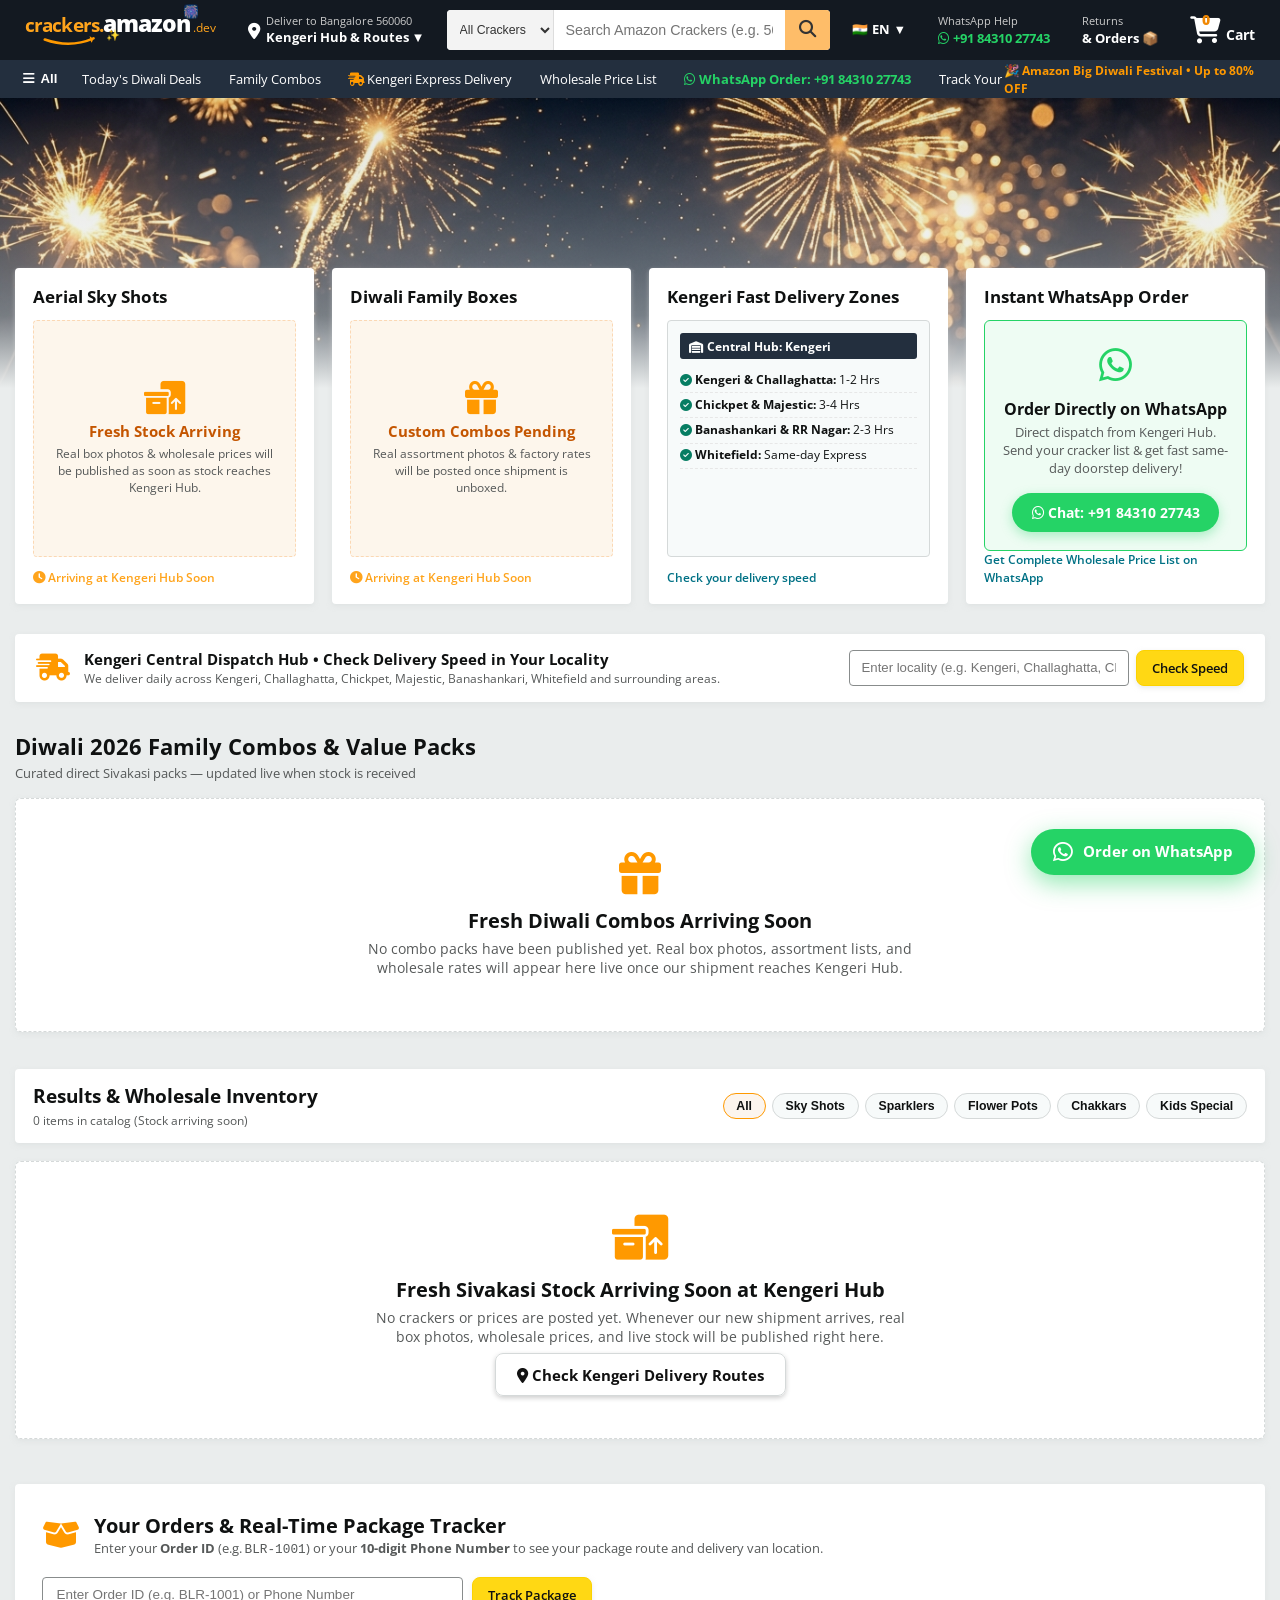
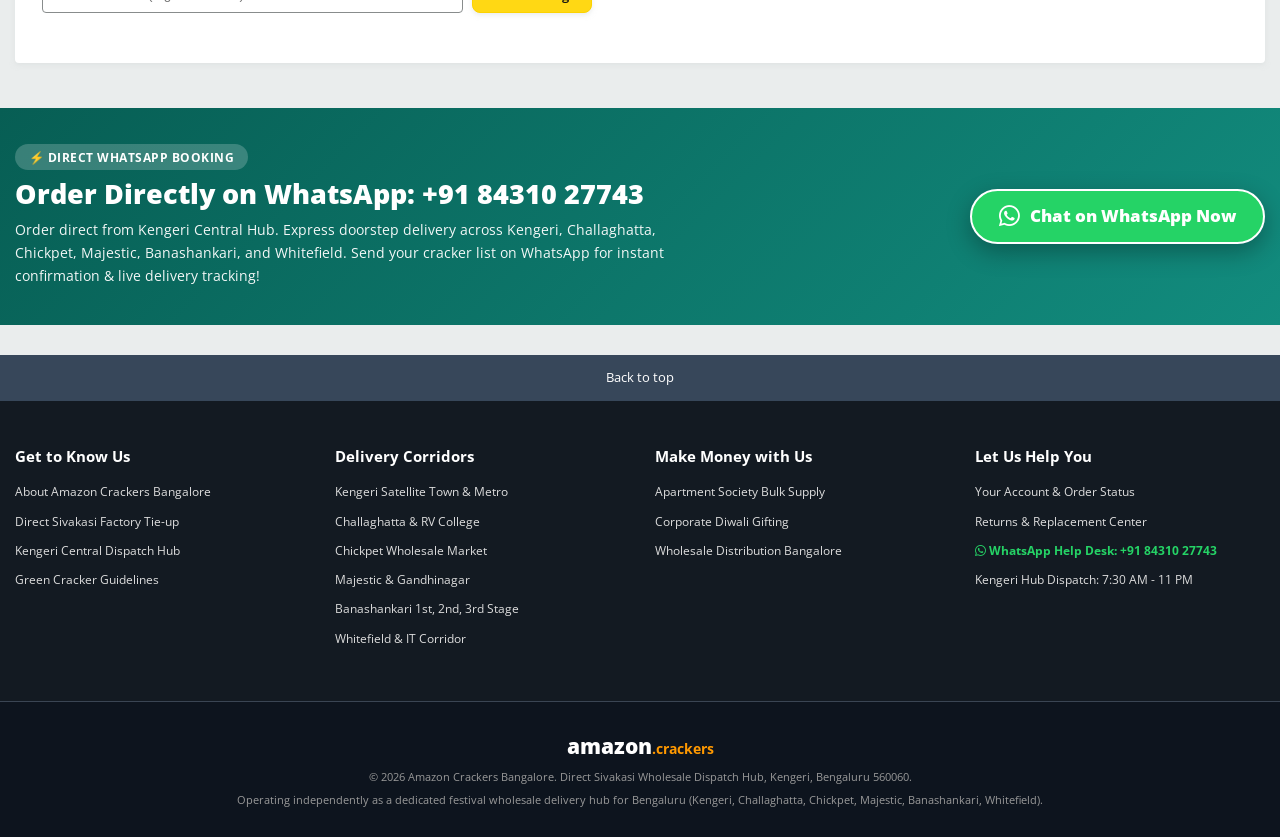
==== commit 83f33d97: "Add files via upload" ====
--- a/index.html
+++ b/index.html
@@ -79,9 +79,9 @@
       </div>
 
       <!-- Customer Support / WhatsApp Help -->
-      <a href="https://wa.me/919876543210" target="_blank" class="nav-right-item" style="text-decoration: none; color: inherit;">
-        <span class="nav-line1">Customer Help</span>
-        <span class="nav-line2">WhatsApp 24x7</span>
+      <a href="https://wa.me/918431027743?text=Namaskara%20Amazon%20Crackers%2C%20I%20need%20help%20with%20my%20order" target="_blank" class="nav-right-item" style="text-decoration: none; color: inherit;">
+        <span class="nav-line1">WhatsApp Help</span>
+        <span class="nav-line2" style="color: #25d366; font-weight: 700;"><i class="fa-brands fa-whatsapp"></i> +91 84310 27743</span>
       </a>
 
       <!-- Returns & Orders / Tracking Link -->
@@ -108,7 +108,7 @@
         <a href="#combos-section" class="subnav-link">Family Combos</a>
         <a href="#kengeri-routes" class="subnav-link"><i class="fa-solid fa-truck-fast text-orange"></i> Kengeri Express Delivery</a>
         <a href="#catalog-section" class="subnav-link">Wholesale Price List</a>
-        <a href="#green-compliance" class="subnav-link">🌿 CSIR-NEERI Green Crackers</a>
+        <a href="https://wa.me/918431027743?text=Namaskara%20Amazon%20Crackers%2C%20I%20want%20to%20order%20crackers" target="_blank" class="subnav-link" style="color: #25d366; font-weight: 700;"><i class="fa-brands fa-whatsapp"></i> WhatsApp Order: +91 84310 27743</a>
         <a href="#track-section" class="subnav-link">Track Your Package</a>
       </div>
       <div class="subnav-right">
@@ -164,20 +164,18 @@
           <a href="#kengeri-routes" class="quad-see-more">Check your delivery speed</a>
         </div>
 
-        <!-- Quad Card 4: 100% Certified Green Crackers -->
+        <!-- Quad Card 4: Direct WhatsApp Orders -->
         <div class="quad-card">
-          <h3>Apartment Legal Green Crackers</h3>
-          <div class="green-quad-box">
-            <div class="seal-icon-mini"><i class="fa-solid fa-leaf"></i></div>
-            <h4>CSIR-NEERI Certified</h4>
-            <p>100% Approved for all Bangalore high-rise apartments with official scannable QR codes.</p>
-            <div class="badge-mini-wrap">
-              <span>Low Smoke</span>
-              <span>No Barium</span>
-              <span>Safe Sound</span>
-            </div>
-          </div>
-          <a href="#green-compliance" class="quad-see-more">View Green Cracker certificate</a>
+          <h3>Instant WhatsApp Order</h3>
+          <div class="wa-quad-box" style="background: rgba(37, 211, 102, 0.08); border: 1px solid #25d366; border-radius: 6px; padding: 1.2rem; text-align: center;">
+            <div style="font-size: 2.5rem; color: #25d366; margin-bottom: 0.4rem;"><i class="fa-brands fa-whatsapp"></i></div>
+            <h4 style="font-size: 1.05rem; color: #0f1111; margin-bottom: 0.3rem;">Order Directly on WhatsApp</h4>
+            <p style="font-size: 0.85rem; color: #565959; margin-bottom: 1rem;">Direct dispatch from Kengeri Hub. Send your cracker list & get fast same-day doorstep delivery!</p>
+            <a href="https://wa.me/918431027743?text=Namaskara%20Amazon%20Crackers%2C%20I%20want%20to%20order%20Diwali%20crackers%20directly" target="_blank" style="display: inline-block; background: #25d366; color: #fff; text-decoration: none; padding: 0.65rem 1.3rem; font-weight: 700; border-radius: 20px; font-size: 0.95rem; box-shadow: 0 4px 12px rgba(37,211,102,0.35);">
+              <i class="fa-brands fa-whatsapp"></i> Chat: +91 84310 27743
+            </a>
+          </div>
+          <a href="https://wa.me/918431027743?text=Hello%20Amazon%20Crackers%2C%20please%20send%20full%20price%20list" target="_blank" class="quad-see-more">Get Complete Wholesale Price List on WhatsApp</a>
         </div>
 
       </div>
@@ -267,28 +265,18 @@
     </div>
   </section>
 
-  <!-- Green Cracker Assurance Section -->
-  <section class="green-assurance-section" id="green-compliance">
-    <div class="container">
-      <div class="green-card-inner">
-        <div class="green-left">
-          <span class="green-pill">🌿 CSIR-NEERI & BBMP COMPLIANT</span>
-          <h2>100% Eco-Friendly Certified Green Fireworks</h2>
-          <p>Strictly compliant with Supreme Court and Karnataka State Pollution Control Board guidelines for Bangalore. Safe for high-rise apartments in Kengeri, Banashankari, Whitefield and beyond.</p>
-          <ul class="green-checklist">
-            <li><i class="fa-solid fa-check-circle"></i> Official scannable CSIR-NEERI QR Code on all boxes</li>
-            <li><i class="fa-solid fa-check-circle"></i> 30% Reduced particulate matter & low smoke formula</li>
-            <li><i class="fa-solid fa-check-circle"></i> Safe sound levels (< 125 dB) for kids, elders & pets</li>
-          </ul>
-        </div>
-        <div class="green-right">
-          <div class="csir-stamp-box">
-            <i class="fa-solid fa-shield-halved"></i>
-            <strong>CSIR-NEERI</strong>
-            <span>GREEN CRACKERS</span>
-            <small>BANGALORE CERTIFIED</small>
-          </div>
-        </div>
+  <!-- Direct WhatsApp Order & Fast Help Section -->
+  <section class="whatsapp-banner-section" style="background: linear-gradient(135deg, #075e54, #128c7e); padding: 2.5rem 0; color: #fff; margin: 2rem 0;">
+    <div class="container" style="display: flex; justify-content: space-between; align-items: center; flex-wrap: wrap; gap: 1.5rem;">
+      <div style="max-width: 650px;">
+        <span style="background: rgba(255,255,255,0.2); padding: 0.3rem 0.9rem; border-radius: 20px; font-size: 0.82rem; font-weight: 700; text-transform: uppercase; letter-spacing: 0.5px;">⚡ Direct WhatsApp Booking</span>
+        <h2 style="font-size: 1.8rem; margin: 0.6rem 0 0.4rem; font-weight: 800; color: #fff;">Order Directly on WhatsApp: +91 84310 27743</h2>
+        <p style="font-size: 0.95rem; opacity: 0.95; line-height: 1.6;">Order direct from Kengeri Central Hub. Express doorstep delivery across Kengeri, Challaghatta, Chickpet, Majestic, Banashankari, and Whitefield. Send your cracker list on WhatsApp for instant confirmation & live delivery tracking!</p>
+      </div>
+      <div>
+        <a href="https://wa.me/918431027743?text=Namaskara%20Amazon%20Crackers%2C%20I%20want%20to%20order%20Diwali%20crackers%20directly" target="_blank" style="background: #25d366; color: #fff; text-decoration: none; padding: 0.9rem 1.8rem; border-radius: 30px; font-size: 1.15rem; font-weight: 800; display: inline-flex; align-items: center; gap: 0.7rem; box-shadow: 0 8px 24px rgba(0,0,0,0.3); border: 2px solid #fff;">
+          <i class="fa-brands fa-whatsapp" style="font-size: 1.6rem;"></i> Chat on WhatsApp Now
+        </a>
       </div>
     </div>
   </section>
@@ -335,7 +323,7 @@
           <ul>
             <li><a href="#track-section">Your Account & Order Status</a></li>
             <li><a href="#track-section">Returns & Replacement Center</a></li>
-            <li><a href="https://wa.me/919876543210" target="_blank">WhatsApp Help Desk: +91 98765 43210</a></li>
+            <li><a href="https://wa.me/918431027743?text=Hello%20Amazon%20Crackers%20Support" target="_blank" style="color: #25d366; font-weight: 700;"><i class="fa-brands fa-whatsapp"></i> WhatsApp Help Desk: +91 84310 27743</a></li>
             <li><a href="#">Kengeri Hub Dispatch: 7:30 AM - 11 PM</a></li>
           </ul>
         </div>
@@ -546,6 +534,12 @@
   <!-- Toast Notification Container -->
   <div class="toast-container" id="toastContainer"></div>
 
+  <!-- Floating 24x7 WhatsApp Direct Chat Button -->
+  <a href="https://wa.me/918431027743?text=Namaskara%20Amazon%20Crackers%2C%20I%20want%20to%20order%20crackers" target="_blank" class="floating-whatsapp-btn" title="Chat on WhatsApp (+91 84310 27743)">
+    <i class="fa-brands fa-whatsapp"></i>
+    <span>Order on WhatsApp</span>
+  </a>
+
   <script src="app.js"></script>
 </body>
 </html>
--- a/style.css
+++ b/style.css
@@ -2043,3 +2043,43 @@
     grid-template-columns: 1fr;
   }
 }
+
+/* Floating WhatsApp Quick Action Button */
+.floating-whatsapp-btn {
+  position: fixed;
+  bottom: 25px;
+  right: 25px;
+  background-color: #25d366;
+  color: #fff !important;
+  border-radius: 50px;
+  padding: 12px 22px;
+  font-size: 15px;
+  font-weight: 700;
+  box-shadow: 0 8px 25px rgba(37, 211, 102, 0.5);
+  display: flex;
+  align-items: center;
+  gap: 10px;
+  text-decoration: none !important;
+  z-index: 99999;
+  transition: transform 0.2s ease, box-shadow 0.2s ease;
+}
+
+.floating-whatsapp-btn i {
+  font-size: 1.5rem;
+}
+
+.floating-whatsapp-btn:hover {
+  transform: translateY(-3px) scale(1.03);
+  box-shadow: 0 12px 30px rgba(37, 211, 102, 0.7);
+  color: #fff !important;
+}
+
+@media (max-width: 600px) {
+  .floating-whatsapp-btn {
+    bottom: 20px;
+    right: 15px;
+    padding: 10px 16px;
+    font-size: 14px;
+  }
+}
+
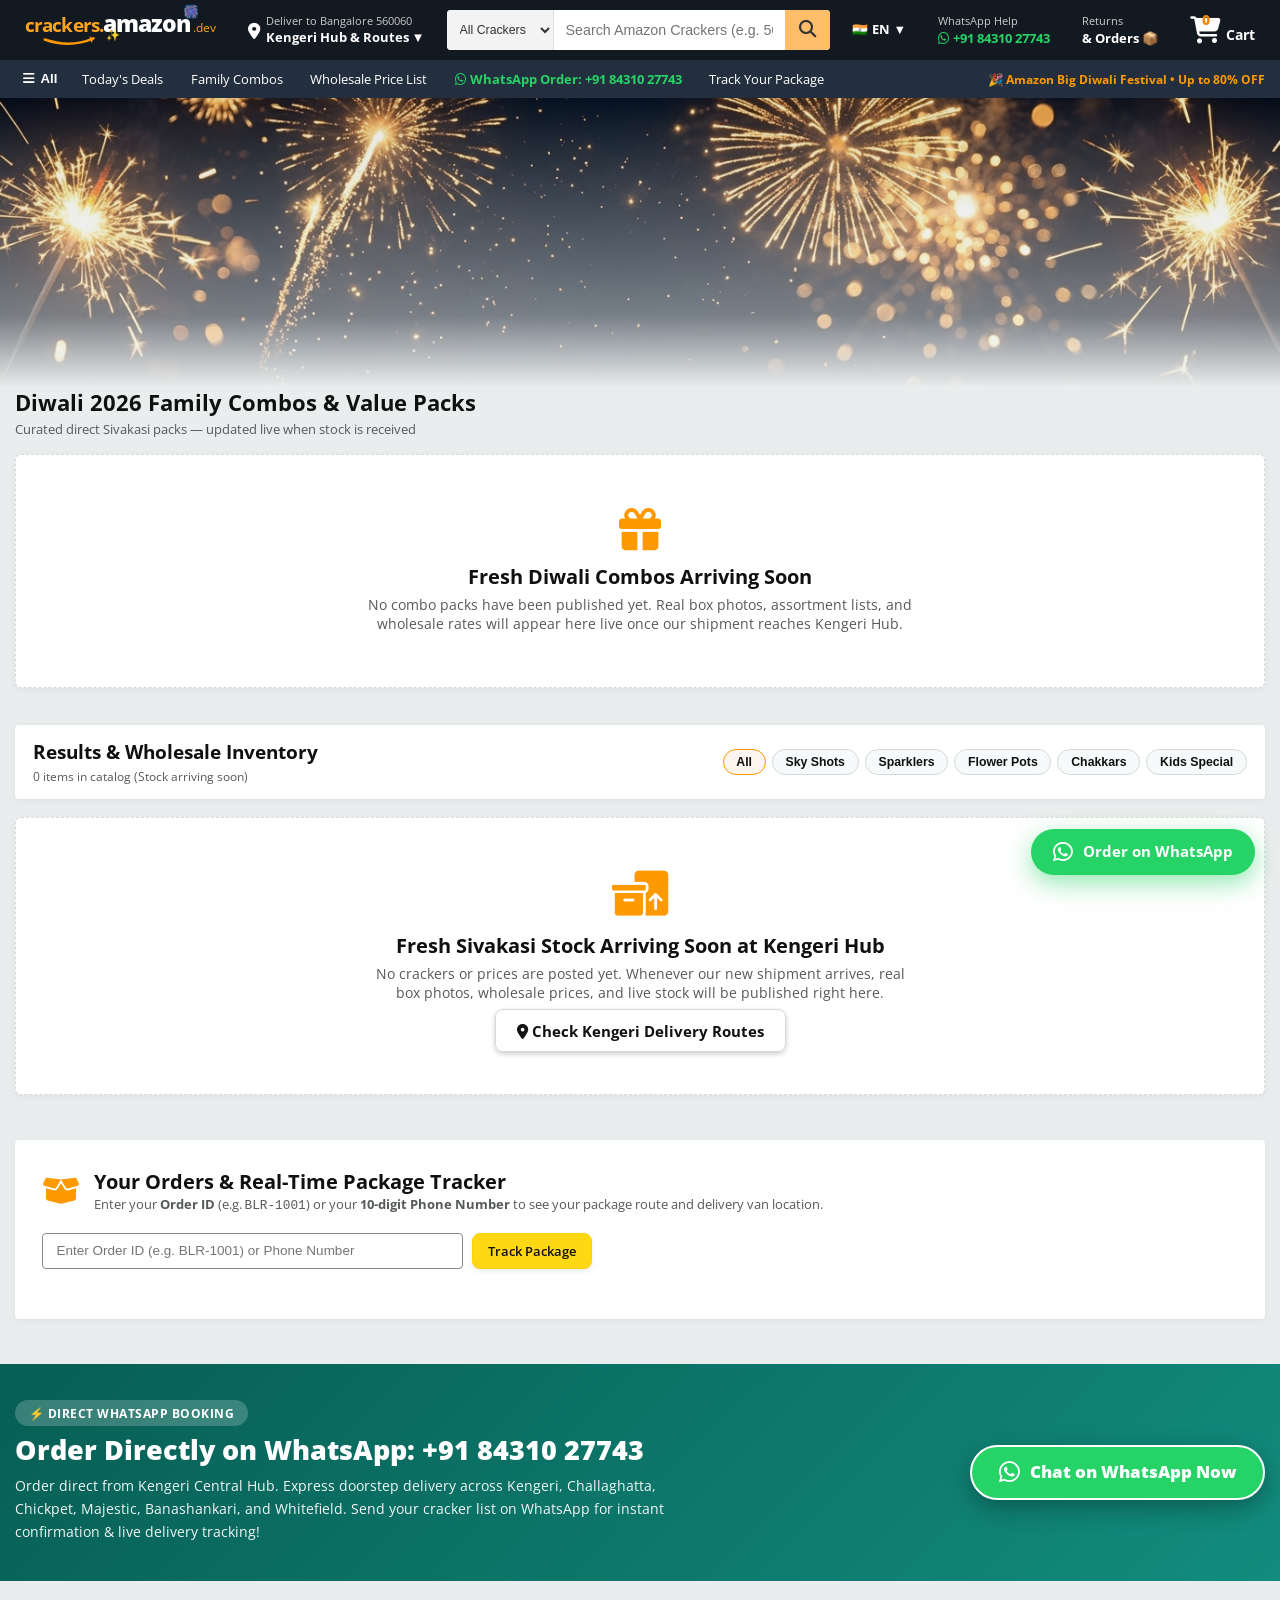
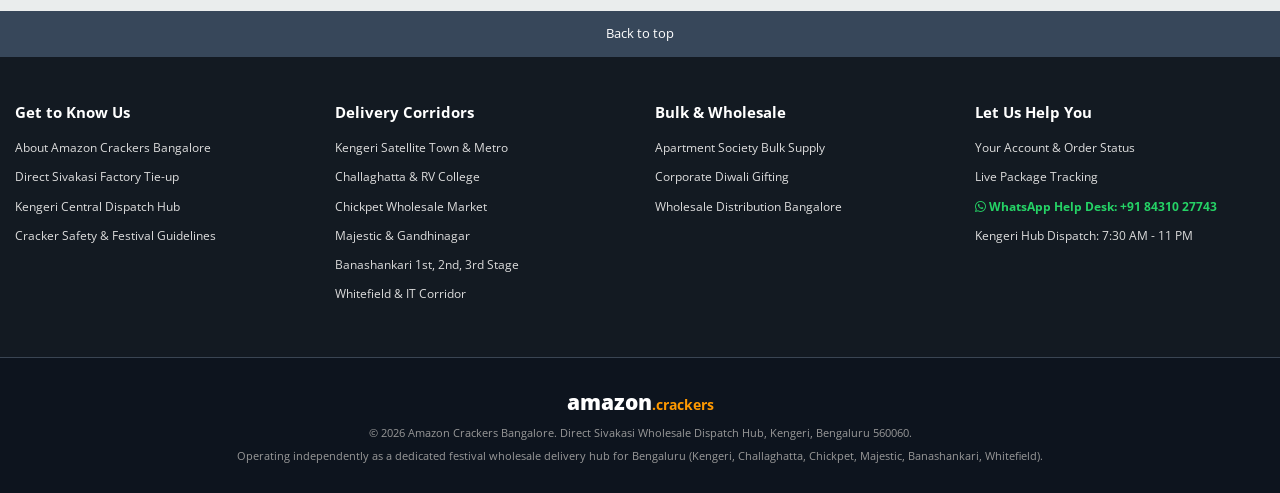
==== commit 286579c6: "Add files via upload" ====
--- a/index.html
+++ b/index.html
@@ -104,9 +104,8 @@
     <div class="amazon-subnav">
       <div class="subnav-left">
         <button class="subnav-all-btn" onclick="openMobileMenu()"><i class="fa-solid fa-bars"></i> All</button>
-        <a href="#amazon-deals" class="subnav-link">Today's Diwali Deals</a>
+        <a href="#catalog-section" class="subnav-link">Today's Deals</a>
         <a href="#combos-section" class="subnav-link">Family Combos</a>
-        <a href="#kengeri-routes" class="subnav-link"><i class="fa-solid fa-truck-fast text-orange"></i> Kengeri Express Delivery</a>
         <a href="#catalog-section" class="subnav-link">Wholesale Price List</a>
         <a href="https://wa.me/918431027743?text=Namaskara%20Amazon%20Crackers%2C%20I%20want%20to%20order%20crackers" target="_blank" class="subnav-link" style="color: #25d366; font-weight: 700;"><i class="fa-brands fa-whatsapp"></i> WhatsApp Order: +91 84310 27743</a>
         <a href="#track-section" class="subnav-link">Track Your Package</a>
@@ -120,86 +119,6 @@
   <!-- Amazon Hero Carousel Banner -->
   <section class="amazon-hero-banner" style="background-image: url('images/amazon-diwali-banner.jpg');">
     <div class="banner-gradient-overlay"></div>
-  </section>
-
-  <!-- Amazon 4-Quad Cards Row -->
-  <section class="amazon-quad-section" id="amazon-deals">
-    <div class="container">
-      <div class="quad-grid">
-        
-        <!-- Quad Card 1: Sky Shots (Stock Incoming) -->
-        <div class="quad-card">
-          <h3>Aerial Sky Shots</h3>
-          <div class="stock-incoming-box">
-            <i class="fa-solid fa-boxes-packing text-orange" style="font-size: 2.2rem; margin-bottom: 0.5rem;"></i>
-            <h4>Fresh Stock Arriving</h4>
-            <p>Real box photos & wholesale prices will be published as soon as stock reaches Kengeri Hub.</p>
-          </div>
-          <span class="quad-see-more" style="color: var(--amz-orange);"><i class="fa-solid fa-clock"></i> Arriving at Kengeri Hub Soon</span>
-        </div>
-
-        <!-- Quad Card 2: Family Combos (Stock Incoming) -->
-        <div class="quad-card">
-          <h3>Diwali Family Boxes</h3>
-          <div class="stock-incoming-box">
-            <i class="fa-solid fa-gift text-orange" style="font-size: 2.2rem; margin-bottom: 0.5rem;"></i>
-            <h4>Custom Combos Pending</h4>
-            <p>Real assortment photos & factory rates will be posted once shipment is unboxed.</p>
-          </div>
-          <span class="quad-see-more" style="color: var(--amz-orange);"><i class="fa-solid fa-clock"></i> Arriving at Kengeri Hub Soon</span>
-        </div>
-
-        <!-- Quad Card 3: Kengeri & Bangalore Express Routes -->
-        <div class="quad-card">
-          <h3>Kengeri Fast Delivery Zones</h3>
-          <div class="kengeri-hub-box">
-            <div class="hub-pill"><i class="fa-solid fa-warehouse"></i> Central Hub: Kengeri</div>
-            <ul class="quad-route-list">
-              <li><i class="fa-solid fa-circle-check text-green"></i> <strong>Kengeri & Challaghatta:</strong> 1-2 Hrs</li>
-              <li><i class="fa-solid fa-circle-check text-green"></i> <strong>Chickpet & Majestic:</strong> 3-4 Hrs</li>
-              <li><i class="fa-solid fa-circle-check text-green"></i> <strong>Banashankari & RR Nagar:</strong> 2-3 Hrs</li>
-              <li><i class="fa-solid fa-circle-check text-green"></i> <strong>Whitefield:</strong> Same-day Express</li>
-            </ul>
-          </div>
-          <a href="#kengeri-routes" class="quad-see-more">Check your delivery speed</a>
-        </div>
-
-        <!-- Quad Card 4: Direct WhatsApp Orders -->
-        <div class="quad-card">
-          <h3>Instant WhatsApp Order</h3>
-          <div class="wa-quad-box" style="background: rgba(37, 211, 102, 0.08); border: 1px solid #25d366; border-radius: 6px; padding: 1.2rem; text-align: center;">
-            <div style="font-size: 2.5rem; color: #25d366; margin-bottom: 0.4rem;"><i class="fa-brands fa-whatsapp"></i></div>
-            <h4 style="font-size: 1.05rem; color: #0f1111; margin-bottom: 0.3rem;">Order Directly on WhatsApp</h4>
-            <p style="font-size: 0.85rem; color: #565959; margin-bottom: 1rem;">Direct dispatch from Kengeri Hub. Send your cracker list & get fast same-day doorstep delivery!</p>
-            <a href="https://wa.me/918431027743?text=Namaskara%20Amazon%20Crackers%2C%20I%20want%20to%20order%20Diwali%20crackers%20directly" target="_blank" style="display: inline-block; background: #25d366; color: #fff; text-decoration: none; padding: 0.65rem 1.3rem; font-weight: 700; border-radius: 20px; font-size: 0.95rem; box-shadow: 0 4px 12px rgba(37,211,102,0.35);">
-              <i class="fa-brands fa-whatsapp"></i> Chat: +91 84310 27743
-            </a>
-          </div>
-          <a href="https://wa.me/918431027743?text=Hello%20Amazon%20Crackers%2C%20please%20send%20full%20price%20list" target="_blank" class="quad-see-more">Get Complete Wholesale Price List on WhatsApp</a>
-        </div>
-
-      </div>
-    </div>
-  </section>
-
-  <!-- Amazon Delivery & Location Checker Section -->
-  <section class="amazon-delivery-section" id="kengeri-routes">
-    <div class="container">
-      <div class="delivery-bar-card">
-        <div class="delivery-bar-text">
-          <i class="fa-solid fa-truck-fast text-orange"></i>
-          <div>
-            <strong>Kengeri Central Dispatch Hub • Check Delivery Speed in Your Locality</strong>
-            <p>We deliver daily across Kengeri, Challaghatta, Chickpet, Majestic, Banashankari, Whitefield and surrounding areas.</p>
-          </div>
-        </div>
-        <div class="delivery-input-group">
-          <input type="text" id="pincodeInput" placeholder="Enter locality (e.g. Kengeri, Challaghatta, Chickpet, 560060)">
-          <button class="amz-btn-yellow" id="checkPincodeBtn">Check Speed</button>
-        </div>
-      </div>
-      <div id="pincodeResult" class="pincode-result" style="display: none;"></div>
-    </div>
   </section>
 
   <!-- Amazon Combos Section (Driven by Seller Uploads) -->
@@ -290,31 +209,31 @@
         <div class="footer-col">
           <h4>Get to Know Us</h4>
           <ul>
-            <li><a href="#">About Amazon Crackers Bangalore</a></li>
-            <li><a href="#">Direct Sivakasi Factory Tie-up</a></li>
-            <li><a href="#">Kengeri Central Dispatch Hub</a></li>
-            <li><a href="#green-compliance">Green Cracker Guidelines</a></li>
+            <li><a href="#catalog-section">About Amazon Crackers Bangalore</a></li>
+            <li><a href="#catalog-section">Direct Sivakasi Factory Tie-up</a></li>
+            <li><a href="#catalog-section">Kengeri Central Dispatch Hub</a></li>
+            <li><a href="#catalog-section">Cracker Safety & Festival Guidelines</a></li>
           </ul>
         </div>
 
         <div class="footer-col">
           <h4>Delivery Corridors</h4>
           <ul>
-            <li><a href="#kengeri-routes">Kengeri Satellite Town & Metro</a></li>
-            <li><a href="#kengeri-routes">Challaghatta & RV College</a></li>
-            <li><a href="#kengeri-routes">Chickpet Wholesale Market</a></li>
-            <li><a href="#kengeri-routes">Majestic & Gandhinagar</a></li>
-            <li><a href="#kengeri-routes">Banashankari 1st, 2nd, 3rd Stage</a></li>
-            <li><a href="#kengeri-routes">Whitefield & IT Corridor</a></li>
+            <li><a href="#catalog-section">Kengeri Satellite Town & Metro</a></li>
+            <li><a href="#catalog-section">Challaghatta & RV College</a></li>
+            <li><a href="#catalog-section">Chickpet Wholesale Market</a></li>
+            <li><a href="#catalog-section">Majestic & Gandhinagar</a></li>
+            <li><a href="#catalog-section">Banashankari 1st, 2nd, 3rd Stage</a></li>
+            <li><a href="#catalog-section">Whitefield & IT Corridor</a></li>
           </ul>
         </div>
 
         <div class="footer-col">
-          <h4>Make Money with Us</h4>
+          <h4>Bulk & Wholesale</h4>
           <ul>
-            <li><a href="#kengeri-routes">Apartment Society Bulk Supply</a></li>
-            <li><a href="#kengeri-routes">Corporate Diwali Gifting</a></li>
-            <li><a href="#kengeri-routes">Wholesale Distribution Bangalore</a></li>
+            <li><a href="https://wa.me/918431027743?text=Hello%20Amazon%20Crackers%2C%20I%20need%20Apartment%20Society%20Bulk%20Supply" target="_blank">Apartment Society Bulk Supply</a></li>
+            <li><a href="https://wa.me/918431027743?text=Hello%20Amazon%20Crackers%2C%20I%20need%20Corporate%20Diwali%20Gifting" target="_blank">Corporate Diwali Gifting</a></li>
+            <li><a href="https://wa.me/918431027743?text=Hello%20Amazon%20Crackers%2C%20I%20want%20Wholesale%20Distribution%20Price%20List" target="_blank">Wholesale Distribution Bangalore</a></li>
           </ul>
         </div>
 
@@ -322,9 +241,9 @@
           <h4>Let Us Help You</h4>
           <ul>
             <li><a href="#track-section">Your Account & Order Status</a></li>
-            <li><a href="#track-section">Returns & Replacement Center</a></li>
+            <li><a href="#track-section">Live Package Tracking</a></li>
             <li><a href="https://wa.me/918431027743?text=Hello%20Amazon%20Crackers%20Support" target="_blank" style="color: #25d366; font-weight: 700;"><i class="fa-brands fa-whatsapp"></i> WhatsApp Help Desk: +91 84310 27743</a></li>
-            <li><a href="#">Kengeri Hub Dispatch: 7:30 AM - 11 PM</a></li>
+            <li><a href="#track-section">Kengeri Hub Dispatch: 7:30 AM - 11 PM</a></li>
           </ul>
         </div>
       </div>
@@ -501,6 +420,18 @@
     </div>
   </div>
 
+  <!-- Amazon-Style Interactive Product Detail Modal -->
+  <div class="modal-backdrop product-modal-backdrop" id="productModalBackdrop" onclick="handleProductModalBackdropClick(event)">
+    <div class="product-detail-modal" id="productDetailModal">
+      <button class="product-modal-close" onclick="closeProductModal()" aria-label="Close Product View">
+        <i class="fa-solid fa-xmark"></i>
+      </button>
+      <div id="productModalBody" class="product-modal-body">
+        <!-- Rendered dynamically by openProductModal() in app.js -->
+      </div>
+    </div>
+  </div>
+
   <!-- Order Success Modal -->
   <div class="modal-backdrop" id="orderSuccessModalBackdrop">
     <div class="modal-card success-card">
--- a/style.css
+++ b/style.css
@@ -2075,11 +2075,521 @@
 }
 
 @media (max-width: 600px) {
-  .floating-whatsapp-btn {
-    bottom: 20px;
-    right: 15px;
-    padding: 10px 16px;
-    font-size: 14px;
+/* Badges: #1 Best Seller, Amazon's Choice, Limited Deal, Recommended */
+.amz-badge-bestseller {
+  position: absolute;
+  top: 0.6rem;
+  left: 0.6rem;
+  background: #e67a00;
+  color: #fff;
+  font-size: 0.68rem;
+  font-weight: 800;
+  padding: 0.22rem 0.55rem;
+  border-radius: 2px;
+  z-index: 2;
+  box-shadow: 0 2px 5px rgba(230, 122, 0, 0.4);
+  display: inline-flex;
+  align-items: center;
+  gap: 0.3rem;
+  letter-spacing: 0.3px;
+}
+
+.amz-badge-choice {
+  position: absolute;
+  top: 0.6rem;
+  left: 0.6rem;
+  background: #232f3e;
+  color: #fff;
+  font-size: 0.68rem;
+  font-weight: 700;
+  padding: 0.22rem 0.55rem;
+  border-radius: 2px;
+  z-index: 2;
+  display: inline-flex;
+  align-items: center;
+  gap: 0.3rem;
+}
+.amz-badge-choice .highlight {
+  color: #f90;
+}
+
+.amz-badge-deal {
+  position: absolute;
+  top: 0.6rem;
+  left: 0.6rem;
+  background: #cc0c39;
+  color: #fff;
+  font-size: 0.68rem;
+  font-weight: 800;
+  padding: 0.22rem 0.55rem;
+  border-radius: 2px;
+  z-index: 2;
+}
+
+.amz-badge-recommended {
+  position: absolute;
+  top: 0.6rem;
+  left: 0.6rem;
+  background: #4c1d95;
+  color: #fde047;
+  font-size: 0.68rem;
+  font-weight: 800;
+  padding: 0.22rem 0.55rem;
+  border-radius: 2px;
+  z-index: 2;
+}
+
+.amz-card-thumb, .amz-card-title {
+  cursor: pointer;
+}
+.amz-card-title:hover {
+  color: #c45500;
+  text-decoration: underline;
+}
+
+/* Product Detail Modal Backdrop & Container */
+.product-modal-backdrop {
+  display: none;
+  position: fixed;
+  top: 0;
+  left: 0;
+  width: 100vw;
+  height: 100vh;
+  background: rgba(0, 0, 0, 0.75);
+  backdrop-filter: blur(4px);
+  z-index: 100000;
+  justify-content: center;
+  align-items: center;
+  padding: 1.5rem;
+  overflow-y: auto;
+}
+.product-modal-backdrop.active {
+  display: flex;
+}
+
+.product-detail-modal {
+  background: #fff;
+  border-radius: 8px;
+  max-width: 1050px;
+  width: 100%;
+  max-height: 90vh;
+  overflow-y: auto;
+  position: relative;
+  box-shadow: 0 20px 50px rgba(0, 0, 0, 0.4);
+  animation: modalFadeIn 0.25s cubic-bezier(0.16, 1, 0.3, 1);
+  display: flex;
+  flex-direction: column;
+}
+
+@keyframes modalFadeIn {
+  from { opacity: 0; transform: translateY(20px) scale(0.97); }
+  to { opacity: 1; transform: translateY(0) scale(1); }
+}
+
+.product-modal-close {
+  position: absolute;
+  top: 1rem;
+  right: 1.2rem;
+  background: #f0f2f2;
+  border: 1px solid #d5d9d9;
+  border-radius: 50%;
+  width: 38px;
+  height: 38px;
+  display: flex;
+  align-items: center;
+  justify-content: center;
+  font-size: 1.2rem;
+  color: #0f1111;
+  cursor: pointer;
+  z-index: 10;
+  transition: all 0.15s ease;
+}
+.product-modal-close:hover {
+  background: #e3e6e6;
+  color: #b12704;
+  transform: rotate(90deg);
+}
+
+.product-modal-body {
+  padding: 2rem;
+}
+
+/* Modal Layout: 2 Main Columns (Gallery & Details/BuyBox) */
+.product-modal-grid {
+  display: grid;
+  grid-template-columns: 46% 54%;
+  gap: 2.2rem;
+  align-items: start;
+}
+
+/* Gallery Section */
+.modal-gallery-wrap {
+  display: flex;
+  flex-direction: column;
+  gap: 1rem;
+}
+
+.modal-main-img-box {
+  width: 100%;
+  height: 380px;
+  background: #fbfbfb;
+  border: 1px solid #e7e7e7;
+  border-radius: 6px;
+  display: flex;
+  align-items: center;
+  justify-content: center;
+  overflow: hidden;
+  position: relative;
+  cursor: zoom-in;
+}
+
+.modal-main-img-box img {
+  max-width: 100%;
+  max-height: 100%;
+  object-fit: contain;
+  transition: transform 0.3s ease;
+}
+
+.modal-main-img-box:hover img {
+  transform: scale(1.08);
+}
+
+.modal-thumb-strip {
+  display: flex;
+  gap: 0.6rem;
+  overflow-x: auto;
+  padding-bottom: 0.4rem;
+}
+
+.modal-thumb-item {
+  width: 65px;
+  height: 65px;
+  border: 2px solid #e7e7e7;
+  border-radius: 4px;
+  overflow: hidden;
+  cursor: pointer;
+  flex-shrink: 0;
+  background: #f9f9f9;
+  display: flex;
+  align-items: center;
+  justify-content: center;
+  transition: all 0.15s ease;
+}
+
+.modal-thumb-item img {
+  width: 100%;
+  height: 100%;
+  object-fit: cover;
+}
+
+.modal-thumb-item:hover,
+.modal-thumb-item.active {
+  border-color: #e77600;
+  box-shadow: 0 0 0 2px rgba(231, 118, 0, 0.3);
+}
+
+/* Modal Details Section */
+.modal-details-wrap {
+  display: flex;
+  flex-direction: column;
+}
+
+.modal-breadcrumb {
+  font-size: 0.78rem;
+  color: #565959;
+  margin-bottom: 0.5rem;
+}
+
+.modal-title {
+  font-size: 1.45rem;
+  font-weight: 700;
+  color: #0f1111;
+  line-height: 1.3;
+  margin-bottom: 0.5rem;
+}
+
+.modal-badge-row {
+  margin-bottom: 0.6rem;
+  display: flex;
+  gap: 0.5rem;
+  align-items: center;
+}
+
+.modal-ratings-row {
+  display: flex;
+  align-items: center;
+  gap: 0.6rem;
+  padding-bottom: 0.8rem;
+  border-bottom: 1px solid #e7e7e7;
+  margin-bottom: 1rem;
+}
+
+.modal-price-box {
+  background: #fafafa;
+  border: 1px solid #e7e7e7;
+  border-radius: 6px;
+  padding: 1rem;
+  margin-bottom: 1.2rem;
+}
+
+.modal-deal-badge {
+  background: #cc0c39;
+  color: #fff;
+  font-weight: 800;
+  font-size: 0.82rem;
+  padding: 0.25rem 0.6rem;
+  border-radius: 3px;
+  display: inline-block;
+  margin-bottom: 0.4rem;
+}
+
+.modal-price-main {
+  display: flex;
+  align-items: baseline;
+  gap: 0.4rem;
+}
+
+.modal-price-main .curr {
+  font-size: 1.1rem;
+  font-weight: 600;
+  color: #0f1111;
+}
+
+.modal-price-main .val {
+  font-size: 2rem;
+  font-weight: 700;
+  color: #0f1111;
+}
+
+.modal-mrp-strike {
+  font-size: 0.85rem;
+  color: #565959;
+  margin-top: 0.2rem;
+}
+
+.modal-savings-highlight {
+  font-size: 0.85rem;
+  color: #067d62;
+  font-weight: 700;
+  margin-top: 0.3rem;
+}
+
+/* Modal Specs Table */
+.modal-specs-table {
+  width: 100%;
+  border-collapse: collapse;
+  margin-bottom: 1.2rem;
+  font-size: 0.86rem;
+}
+
+.modal-specs-table td {
+  padding: 0.45rem 0.6rem;
+  border-bottom: 1px solid #f0f0f0;
+}
+
+.modal-specs-table td.spec-label {
+  font-weight: 700;
+  color: #565959;
+  width: 35%;
+}
+
+.modal-specs-table td.spec-val {
+  color: #0f1111;
+}
+
+/* Description / About Item */
+.modal-about-item {
+  margin-bottom: 1.5rem;
+}
+
+.modal-about-item h4 {
+  font-size: 1rem;
+  font-weight: 700;
+  color: #0f1111;
+  margin-bottom: 0.5rem;
+}
+
+.modal-about-item p {
+  font-size: 0.88rem;
+  color: #333;
+  line-height: 1.5;
+  white-space: pre-line;
+}
+
+/* Modal Buy Box */
+.modal-buy-box {
+  background: #fff;
+  border: 1px solid #d5d9d9;
+  border-radius: 8px;
+  padding: 1.2rem;
+  margin-top: 0.5rem;
+  box-shadow: 0 2px 6px rgba(0, 0, 0, 0.05);
+}
+
+.modal-stock-status {
+  font-size: 0.95rem;
+  font-weight: 700;
+  margin-bottom: 0.6rem;
+}
+
+.modal-delivery-promise {
+  font-size: 0.84rem;
+  color: #565959;
+  margin-bottom: 1rem;
+  line-height: 1.4;
+}
+
+.modal-actions-row {
+  display: flex;
+  flex-direction: column;
+  gap: 0.6rem;
+}
+
+.btn-modal-cart {
+  background: #ffd814;
+  border: 1px solid #fcd200;
+  border-radius: 20px;
+  padding: 0.75rem 1.2rem;
+  font-size: 0.95rem;
+  font-weight: 700;
+  color: #0f1111;
+  cursor: pointer;
+  display: flex;
+  align-items: center;
+  justify-content: center;
+  gap: 0.5rem;
+  transition: all 0.15s ease;
+}
+.btn-modal-cart:hover {
+  background: #f7ca00;
+}
+
+.btn-modal-buy {
+  background: #ffa41c;
+  border: 1px solid #ff8f00;
+  border-radius: 20px;
+  padding: 0.75rem 1.2rem;
+  font-size: 0.95rem;
+  font-weight: 700;
+  color: #0f1111;
+  cursor: pointer;
+  display: flex;
+  align-items: center;
+  justify-content: center;
+  gap: 0.5rem;
+  transition: all 0.15s ease;
+}
+.btn-modal-buy:hover {
+  background: #fa8900;
+}
+
+.btn-modal-whatsapp {
+  background: #25d366;
+  border: none;
+  border-radius: 20px;
+  padding: 0.75rem 1.2rem;
+  font-size: 0.95rem;
+  font-weight: 700;
+  color: #fff;
+  cursor: pointer;
+  display: flex;
+  align-items: center;
+  justify-content: center;
+  gap: 0.5rem;
+  text-decoration: none;
+  box-shadow: 0 4px 12px rgba(37, 211, 102, 0.3);
+  transition: all 0.15s ease;
+}
+.btn-modal-whatsapp:hover {
+  background: #20ba5c;
+  color: #fff;
+}
+
+/* Reviews & Ratings Section in Modal */
+.modal-reviews-section {
+  margin-top: 2rem;
+  padding-top: 1.5rem;
+  border-top: 1px solid #d5d9d9;
+}
+
+.reviews-grid-wrap {
+  display: grid;
+  grid-template-columns: 35% 65%;
+  gap: 2rem;
+}
+
+.write-review-card {
+  background: #f9fafb;
+  border: 1px solid #e5e7eb;
+  border-radius: 8px;
+  padding: 1.2rem;
+}
+
+.star-rating-select {
+  display: flex;
+  gap: 0.3rem;
+  margin: 0.4rem 0 1rem;
+  font-size: 1.5rem;
+  color: #ccc;
+  cursor: pointer;
+}
+.star-rating-select .star.selected,
+.star-rating-select .star.hovered {
+  color: #ffa41c;
+}
+
+.review-item-card {
+  padding: 0.9rem 0;
+  border-bottom: 1px solid #f0f0f0;
+}
+
+.review-user-row {
+  display: flex;
+  align-items: center;
+  gap: 0.5rem;
+  font-size: 0.85rem;
+  font-weight: 700;
+  color: #0f1111;
+}
+
+.verified-tag {
+  color: #c45500;
+  font-size: 0.75rem;
+  font-weight: 700;
+}
+
+/* Responsive Modal */
+@media (max-width: 768px) {
+  .product-modal-grid {
+    grid-template-columns: 1fr;
+    gap: 1.5rem;
   }
-}
-
+  .modal-main-img-box {
+    height: 280px;
+  }
+  .reviews-grid-wrap {
+    grid-template-columns: 1fr;
+    gap: 1.5rem;
+  }
+  .product-modal-body {
+    padding: 1.2rem;
+  }
+}
+
+/* Tracking Result Box Close Button */
+.btn-close-tracking {
+  background: #f0f2f2;
+  border: 1px solid #d5d9d9;
+  border-radius: 4px;
+  padding: 0.35rem 0.8rem;
+  font-size: 0.8rem;
+  font-weight: 700;
+  color: #565959;
+  cursor: pointer;
+  transition: all 0.15s ease;
+}
+.btn-close-tracking:hover {
+  background: #e3e6e6;
+  color: #0f1111;
+}
+
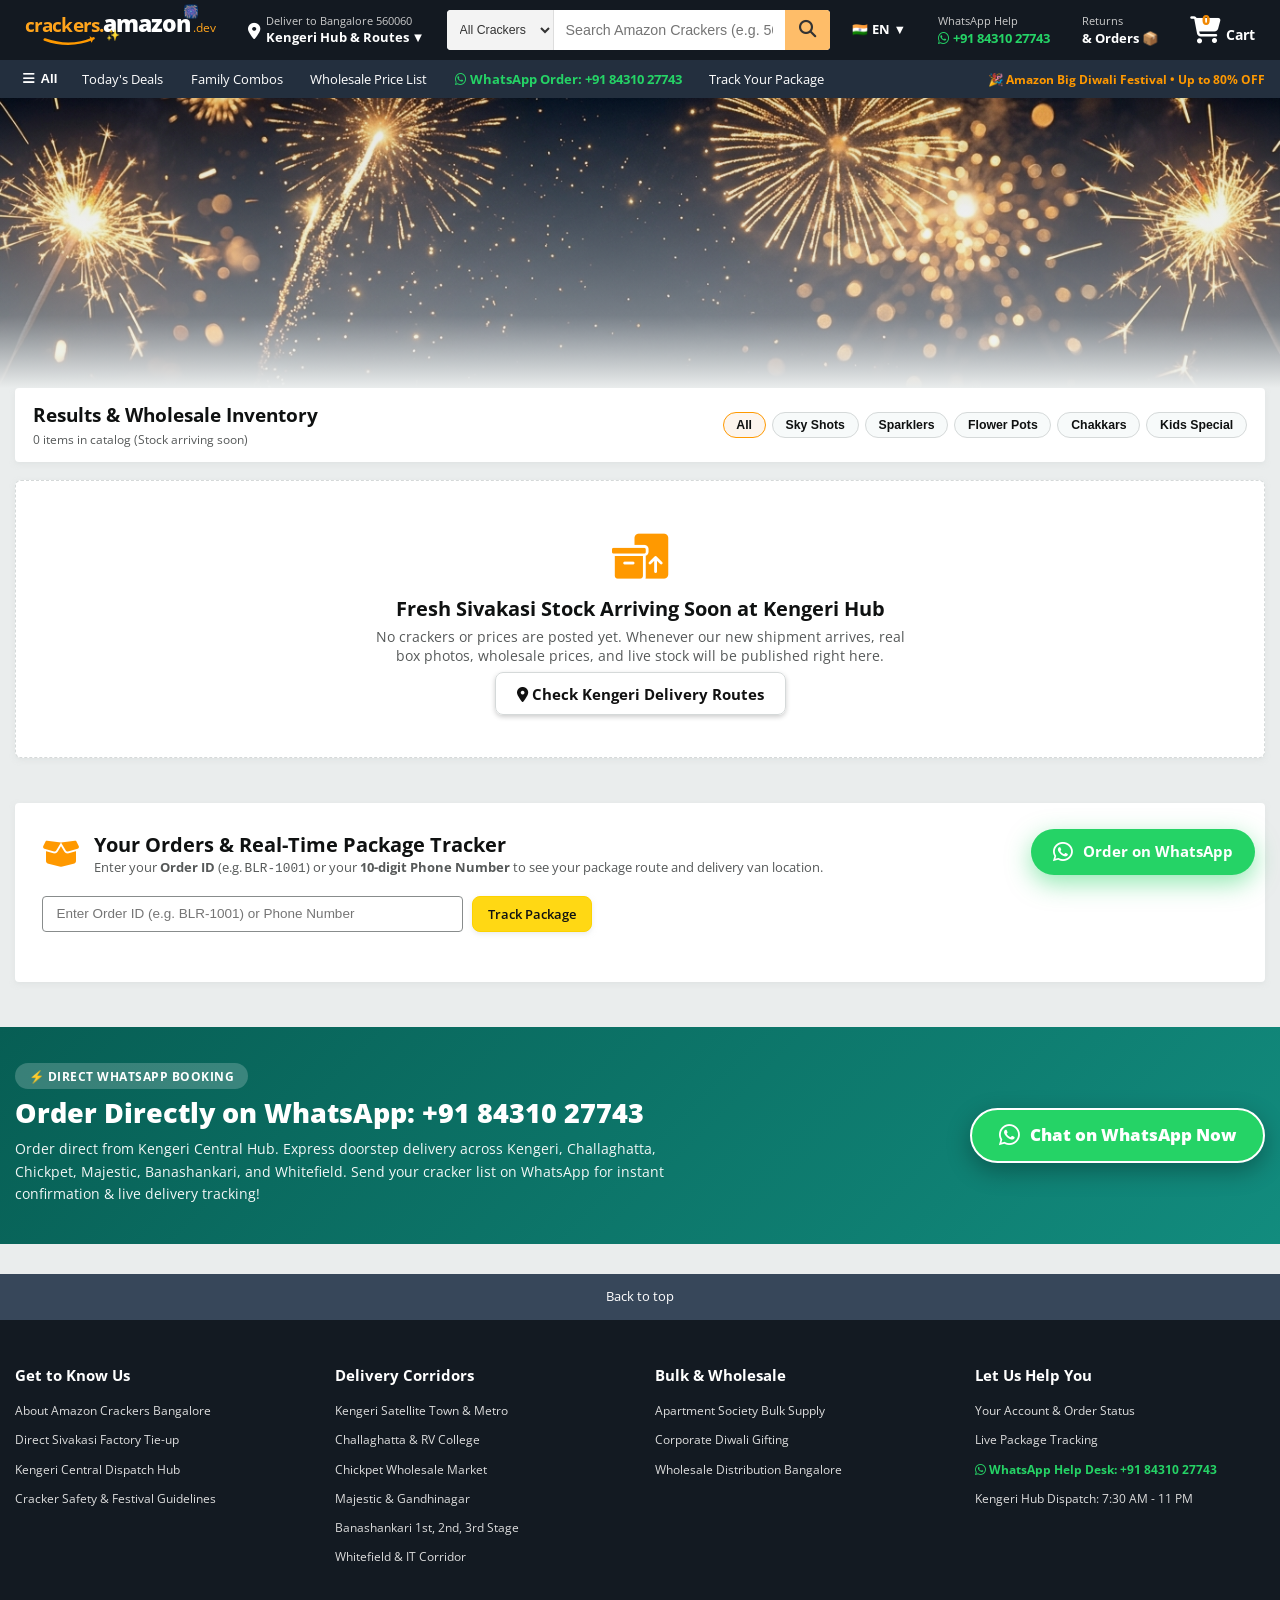
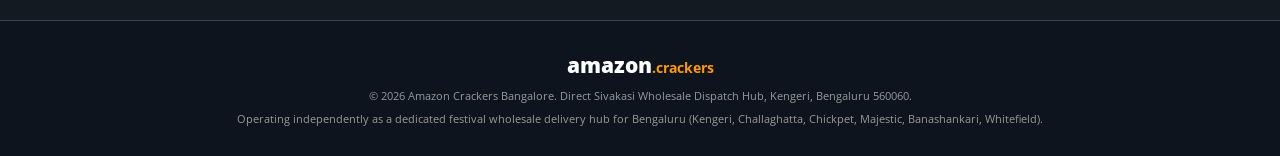
==== commit 9ccd9cd6: "Add files via upload" ====
--- a/index.html
+++ b/index.html
@@ -78,10 +78,15 @@
         <span class="lang-code">EN ▼</span>
       </div>
 
-      <!-- Customer Support / WhatsApp Help -->
-      <a href="https://wa.me/918431027743?text=Namaskara%20Amazon%20Crackers%2C%20I%20need%20help%20with%20my%20order" target="_blank" class="nav-right-item" style="text-decoration: none; color: inherit;">
+      <!-- Customer Support / WhatsApp Help (Desktop) -->
+      <a href="https://wa.me/918431027743?text=Namaskara%20Amazon%20Crackers%2C%20I%20need%20help%20with%20my%20order" target="_blank" class="nav-right-item nav-whatsapp-help-desktop" style="text-decoration: none; color: inherit;">
         <span class="nav-line1">WhatsApp Help</span>
         <span class="nav-line2" style="color: #25d366; font-weight: 700;"><i class="fa-brands fa-whatsapp"></i> +91 84310 27743</span>
+      </a>
+
+      <!-- Mobile WhatsApp Quick Icon Button (Clean circle button on mobile) -->
+      <a href="https://wa.me/918431027743?text=Namaskara%20Amazon%20Crackers%2C%20I%20want%20to%20order%20crackers" target="_blank" class="nav-mobile-wa-btn" title="Chat on WhatsApp">
+        <i class="fa-brands fa-whatsapp"></i>
       </a>
 
       <!-- Returns & Orders / Tracking Link -->
@@ -98,6 +103,12 @@
         </div>
         <span class="cart-label">Cart</span>
       </div>
+    </div>
+
+    <!-- Mobile Deliver-To Strip (Signature Amazon App Location Bar) -->
+    <div class="mobile-location-strip" onclick="scrollToLocationChecker()">
+      <i class="fa-solid fa-location-dot"></i>
+      <span>Deliver to Bangalore 560060 - <strong>Kengeri Hub & Routes ▼</strong></span>
     </div>
 
     <!-- Secondary Amazon Subnav -->
@@ -420,18 +431,6 @@
     </div>
   </div>
 
-  <!-- Amazon-Style Interactive Product Detail Modal -->
-  <div class="modal-backdrop product-modal-backdrop" id="productModalBackdrop" onclick="handleProductModalBackdropClick(event)">
-    <div class="product-detail-modal" id="productDetailModal">
-      <button class="product-modal-close" onclick="closeProductModal()" aria-label="Close Product View">
-        <i class="fa-solid fa-xmark"></i>
-      </button>
-      <div id="productModalBody" class="product-modal-body">
-        <!-- Rendered dynamically by openProductModal() in app.js -->
-      </div>
-    </div>
-  </div>
-
   <!-- Order Success Modal -->
   <div class="modal-backdrop" id="orderSuccessModalBackdrop">
     <div class="modal-card success-card">
--- a/style.css
+++ b/style.css
@@ -2004,47 +2004,420 @@
   }
 }
 
+/* -------------------------------------------------------------
+   MOBILE APP STYLES (Clean Amazon India Mobile Layout)
+   ------------------------------------------------------------- */
+.nav-mobile-wa-btn {
+  display: none;
+}
+
+.mobile-location-strip {
+  display: none;
+}
+
 @media (max-width: 768px) {
+  /* Header Mobile Layout: 2 Clean Rows */
   .header-main-row {
-    flex-wrap: wrap;
-    height: auto;
-    padding: 0.5rem;
-  }
+    flex-wrap: wrap !important;
+    height: auto !important;
+    padding: 0.45rem 0.6rem !important;
+    gap: 0.4rem !important;
+    justify-content: space-between !important;
+  }
+
+  .amazon-logo-wrap {
+    padding: 0.2rem 0 !important;
+  }
+
+  .amazon-logo-wrap .amz-text {
+    font-size: 1.25rem !important;
+  }
+
+  .amazon-logo-wrap .amz-smile-curve {
+    width: 72px !important;
+    height: 11px !important;
+  }
+
+  .amazon-logo-wrap .amazon-cracker-spark {
+    font-size: 0.72rem !important;
+    top: -8px !important;
+    right: -6px !important;
+  }
+
+  /* Hide bulky desktop elements on mobile */
+  .nav-location-box,
+  .lang-selector,
+  .nav-whatsapp-help-desktop {
+    display: none !important;
+  }
+
+  /* Show dedicated mobile WhatsApp icon button */
+  .nav-mobile-wa-btn {
+    display: flex !important;
+    align-items: center;
+    justify-content: center;
+    background: #25d366;
+    color: #fff !important;
+    width: 34px;
+    height: 34px;
+    border-radius: 50%;
+    font-size: 1.2rem;
+    text-decoration: none !important;
+    box-shadow: 0 2px 6px rgba(37, 211, 102, 0.4);
+    transition: transform 0.15s;
+  }
+
+  .nav-mobile-wa-btn:active {
+    transform: scale(0.92);
+  }
+
+  .track-orders-link {
+    padding: 0.25rem 0.45rem !important;
+  }
+
+  .track-orders-link .nav-line1 {
+    display: none !important;
+  }
+
+  .track-orders-link .nav-line2 {
+    font-size: 0.78rem !important;
+  }
+
+  .amazon-cart-btn {
+    padding: 0.25rem 0.45rem !important;
+  }
+
+  .amazon-cart-btn .cart-label {
+    display: none !important;
+  }
+
+  .cart-icon-wrap i {
+    font-size: 1.35rem !important;
+  }
+
+  .cart-item-count {
+    top: -4px !important;
+    right: -6px !important;
+    font-size: 0.75rem !important;
+    width: 17px !important;
+    height: 17px !important;
+    line-height: 17px !important;
+  }
+
+  /* Row 2: Search Bar Full Width */
   .amazon-search-bar {
-    order: 3;
-    width: 100%;
-    margin-top: 0.4rem;
-  }
-  .nav-location-box {
+    order: 3 !important;
+    width: 100% !important;
+    margin-top: 0.2rem !important;
+    height: 40px !important;
+  }
+
+  .search-category-dropdown {
+    display: none !important;
+  }
+
+  .amazon-search-bar input {
+    font-size: 0.88rem !important;
+    padding: 0 0.75rem !important;
+  }
+
+  .search-submit-btn {
+    width: 44px !important;
+    font-size: 0.95rem !important;
+  }
+
+  /* Dedicated Mobile Deliver-To Strip (Amazon App Style) */
+  .mobile-location-strip {
+    display: flex !important;
+    align-items: center;
+    gap: 0.5rem;
+    background: #232f3e;
+    color: #fff;
+    padding: 0.45rem 0.8rem;
+    font-size: 0.78rem;
+    cursor: pointer;
+    border-bottom: 1px solid rgba(255, 255, 255, 0.1);
+  }
+
+  .mobile-location-strip i {
+    color: #ffa41c;
+    font-size: 0.85rem;
+  }
+
+  .mobile-location-strip span {
+    white-space: nowrap;
+    overflow: hidden;
+    text-overflow: ellipsis;
+  }
+
+  /* Subnav Mobile: Horizontal Scrollable Ribbon */
+  .amazon-subnav {
+    padding: 0 0.5rem !important;
+    height: 38px !important;
+    overflow-x: auto !important;
+    -webkit-overflow-scrolling: touch;
+    scrollbar-width: none;
+    white-space: nowrap;
+  }
+
+  .amazon-subnav::-webkit-scrollbar {
     display: none;
   }
-  .amazon-hero-banner h1 {
-    font-size: 2rem;
-  }
-  .quad-grid {
-    grid-template-columns: 1fr;
-  }
-  .amazon-quad-section {
-    margin-top: -60px;
-  }
+
+  .subnav-left {
+    display: flex !important;
+    gap: 0.4rem !important;
+    flex-shrink: 0;
+  }
+
+  .subnav-link {
+    font-size: 0.78rem !important;
+    padding: 0.25rem 0.6rem !important;
+    background: rgba(255, 255, 255, 0.08) !important;
+    border-radius: 12px !important;
+    white-space: nowrap !important;
+  }
+
+  .subnav-right {
+    display: none !important;
+  }
+
+  /* Hero Banner on Mobile */
+  .amazon-hero-banner {
+    height: 170px !important;
+    background-position: center !important;
+  }
+
+  .hero-banner-content h1 {
+    font-size: 1.4rem !important;
+    margin-bottom: 0.3rem !important;
+  }
+
+  /* Catalog Header & Filters on Mobile */
+  .catalog-header-bar {
+    flex-direction: column !important;
+    align-items: flex-start !important;
+    gap: 0.6rem !important;
+    margin-bottom: 0.8rem !important;
+    padding-bottom: 0.6rem !important;
+  }
+
+  .catalog-header-bar h2 {
+    font-size: 1.15rem !important;
+  }
+
+  .catalog-filter-tabs {
+    display: flex !important;
+    flex-wrap: nowrap !important;
+    overflow-x: auto !important;
+    -webkit-overflow-scrolling: touch;
+    scrollbar-width: none;
+    width: 100% !important;
+    padding-bottom: 4px !important;
+    gap: 0.35rem !important;
+  }
+
+  .catalog-filter-tabs::-webkit-scrollbar {
+    display: none;
+  }
+
+  .tab-chip {
+    flex-shrink: 0 !important;
+    font-size: 0.78rem !important;
+    padding: 0.3rem 0.75rem !important;
+    border-radius: 14px !important;
+    white-space: nowrap !important;
+  }
+
+  /* 2-Column Amazon Mobile Product Grid */
   .amazon-product-grid {
-    grid-template-columns: repeat(2, 1fr);
-  }
+    grid-template-columns: repeat(2, 1fr) !important;
+    gap: 8px !important;
+    padding: 0 !important;
+  }
+
+  .amz-product-card {
+    padding: 0.55rem !important;
+    border-radius: 6px !important;
+    display: flex !important;
+    flex-direction: column !important;
+    justify-content: space-between !important;
+  }
+
+  .amz-card-thumb {
+    height: 135px !important;
+    margin-bottom: 0.35rem !important;
+    background: #fdfdfd !important;
+    position: relative !important;
+  }
+
+  .amz-card-thumb img {
+    object-fit: contain !important;
+    width: 100% !important;
+    height: 100% !important;
+  }
+
+  .amz-card-title {
+    font-size: 0.82rem !important;
+    line-height: 1.25 !important;
+    height: 2.1rem !important;
+    -webkit-line-clamp: 2 !important;
+    margin-bottom: 0.2rem !important;
+  }
+
+  .amz-card-specs {
+    font-size: 0.68rem !important;
+    margin-bottom: 0.25rem !important;
+    white-space: nowrap !important;
+    overflow: hidden !important;
+    text-overflow: ellipsis !important;
+  }
+
+  .amz-card-ratings {
+    font-size: 0.72rem !important;
+    margin-bottom: 0.3rem !important;
+    gap: 0.2rem !important;
+  }
+
+  .stars-gold {
+    font-size: 0.75rem !important;
+  }
+
+  .review-count {
+    font-size: 0.68rem !important;
+  }
+
+  .deal-line {
+    font-size: 0.68rem !important;
+    gap: 0.3rem !important;
+    margin-bottom: 0.2rem !important;
+  }
+
+  .deal-tag-red {
+    padding: 0.15rem 0.35rem !important;
+    font-size: 0.65rem !important;
+  }
+
+  .deal-label-red {
+    font-size: 0.65rem !important;
+  }
+
+  .price-main {
+    font-size: 1.18rem !important;
+    font-weight: 800 !important;
+    color: #b12704 !important;
+  }
+
+  .mrp-line {
+    font-size: 0.7rem !important;
+  }
+
+  .delivery-promise {
+    font-size: 0.68rem !important;
+    margin-bottom: 0.35rem !important;
+    line-height: 1.2 !important;
+  }
+
+  .card-actions-row {
+    flex-direction: column !important;
+    gap: 0.35rem !important;
+    margin-top: 0.35rem !important;
+  }
+
+  .qty-pill {
+    width: 100% !important;
+    justify-content: space-between !important;
+    height: 30px !important;
+  }
+
+  .qty-pill button {
+    width: 32px !important;
+    height: 30px !important;
+  }
+
+  .btn-add-amz {
+    width: 100% !important;
+    height: 34px !important;
+    font-size: 0.8rem !important;
+    font-weight: 700 !important;
+    border-radius: 6px !important;
+  }
+
+  /* Package Tracker Section on Mobile */
+  .tracker-card {
+    padding: 1.2rem 1rem !important;
+  }
+
+  .tracker-title-row {
+    flex-direction: column !important;
+    align-items: flex-start !important;
+    gap: 0.5rem !important;
+  }
+
+  .tracker-input-row {
+    flex-direction: column !important;
+    gap: 0.6rem !important;
+  }
+
+  .tracker-input-row input {
+    width: 100% !important;
+  }
+
+  .tracker-input-row button {
+    width: 100% !important;
+    padding: 0.7rem !important;
+  }
+
+  /* Cart Drawer on Mobile */
+  .cart-drawer {
+    width: 100% !important;
+    max-width: 100% !important;
+  }
+
+  /* Checkout Modal on Mobile */
+  .modal-card {
+    width: 95% !important;
+    max-height: 94vh !important;
+    padding: 0 !important;
+    margin: auto !important;
+  }
+
+  .checkout-body {
+    padding: 1rem 0.8rem !important;
+  }
+
+  .form-row {
+    grid-template-columns: 1fr !important;
+    gap: 0.6rem !important;
+  }
+
+  .checkout-section-box {
+    padding-bottom: 1rem !important;
+    margin-bottom: 1rem !important;
+  }
+
+  /* Combos Section on Mobile */
   .combos-row {
-    grid-template-columns: 1fr;
-  }
-  .footer-cols-grid {
-    grid-template-columns: 1fr;
-  }
-}
-
-@media (max-width: 480px) {
-  .amazon-product-grid {
-    grid-template-columns: 1fr;
-  }
-}
-
-/* Floating WhatsApp Quick Action Button */
+    grid-template-columns: 1fr !important;
+    gap: 1rem !important;
+  }
+
+  /* Floating WhatsApp Button Mobile Position */
+  .floating-whatsapp-btn {
+    bottom: 16px !important;
+    right: 14px !important;
+    padding: 10px 16px !important;
+    font-size: 0.82rem !important;
+    border-radius: 30px !important;
+    box-shadow: 0 4px 15px rgba(37, 211, 102, 0.4) !important;
+  }
+
+  .floating-whatsapp-btn span {
+    font-size: 0.82rem !important;
+  }
+}
+
+/* Floating WhatsApp Quick Action Button (Desktop Base) */
 .floating-whatsapp-btn {
   position: fixed;
   bottom: 25px;
@@ -2075,68 +2448,69 @@
 }
 
 @media (max-width: 600px) {
-/* Badges: #1 Best Seller, Amazon's Choice, Limited Deal, Recommended */
-.amz-badge-bestseller {
-  position: absolute;
-  top: 0.6rem;
-  left: 0.6rem;
-  background: #e67a00;
-  color: #fff;
-  font-size: 0.68rem;
-  font-weight: 800;
-  padding: 0.22rem 0.55rem;
-  border-radius: 2px;
-  z-index: 2;
-  box-shadow: 0 2px 5px rgba(230, 122, 0, 0.4);
-  display: inline-flex;
-  align-items: center;
-  gap: 0.3rem;
-  letter-spacing: 0.3px;
-}
-
-.amz-badge-choice {
-  position: absolute;
-  top: 0.6rem;
-  left: 0.6rem;
-  background: #232f3e;
-  color: #fff;
-  font-size: 0.68rem;
-  font-weight: 700;
-  padding: 0.22rem 0.55rem;
-  border-radius: 2px;
-  z-index: 2;
-  display: inline-flex;
-  align-items: center;
-  gap: 0.3rem;
-}
-.amz-badge-choice .highlight {
-  color: #f90;
-}
-
-.amz-badge-deal {
-  position: absolute;
-  top: 0.6rem;
-  left: 0.6rem;
-  background: #cc0c39;
-  color: #fff;
-  font-size: 0.68rem;
-  font-weight: 800;
-  padding: 0.22rem 0.55rem;
-  border-radius: 2px;
-  z-index: 2;
-}
-
-.amz-badge-recommended {
-  position: absolute;
-  top: 0.6rem;
-  left: 0.6rem;
-  background: #4c1d95;
-  color: #fde047;
-  font-size: 0.68rem;
-  font-weight: 800;
-  padding: 0.22rem 0.55rem;
-  border-radius: 2px;
-  z-index: 2;
+  /* Badges: #1 Best Seller, Amazon's Choice, Limited Deal, Recommended */
+  .amz-badge-bestseller {
+    position: absolute;
+    top: 0.4rem;
+    left: 0.4rem;
+    background: #e67a00;
+    color: #fff;
+    font-size: 0.62rem;
+    font-weight: 800;
+    padding: 0.15rem 0.4rem;
+    border-radius: 2px;
+    z-index: 2;
+    box-shadow: 0 2px 4px rgba(230, 122, 0, 0.4);
+    display: inline-flex;
+    align-items: center;
+    gap: 0.2rem;
+    letter-spacing: 0.2px;
+  }
+
+  .amz-badge-choice {
+    position: absolute;
+    top: 0.4rem;
+    left: 0.4rem;
+    background: #232f3e;
+    color: #fff;
+    font-size: 0.62rem;
+    font-weight: 700;
+    padding: 0.15rem 0.4rem;
+    border-radius: 2px;
+    z-index: 2;
+    display: inline-flex;
+    align-items: center;
+    gap: 0.2rem;
+  }
+  .amz-badge-choice .highlight {
+    color: #f90;
+  }
+
+  .amz-badge-deal {
+    position: absolute;
+    top: 0.4rem;
+    left: 0.4rem;
+    background: #cc0c39;
+    color: #fff;
+    font-size: 0.62rem;
+    font-weight: 800;
+    padding: 0.15rem 0.4rem;
+    border-radius: 2px;
+    z-index: 2;
+  }
+
+  .amz-badge-recommended {
+    position: absolute;
+    top: 0.4rem;
+    left: 0.4rem;
+    background: #4c1d95;
+    color: #fde047;
+    font-size: 0.62rem;
+    font-weight: 800;
+    padding: 0.15rem 0.4rem;
+    border-radius: 2px;
+    z-index: 2;
+  }
 }
 
 .amz-card-thumb, .amz-card-title {
